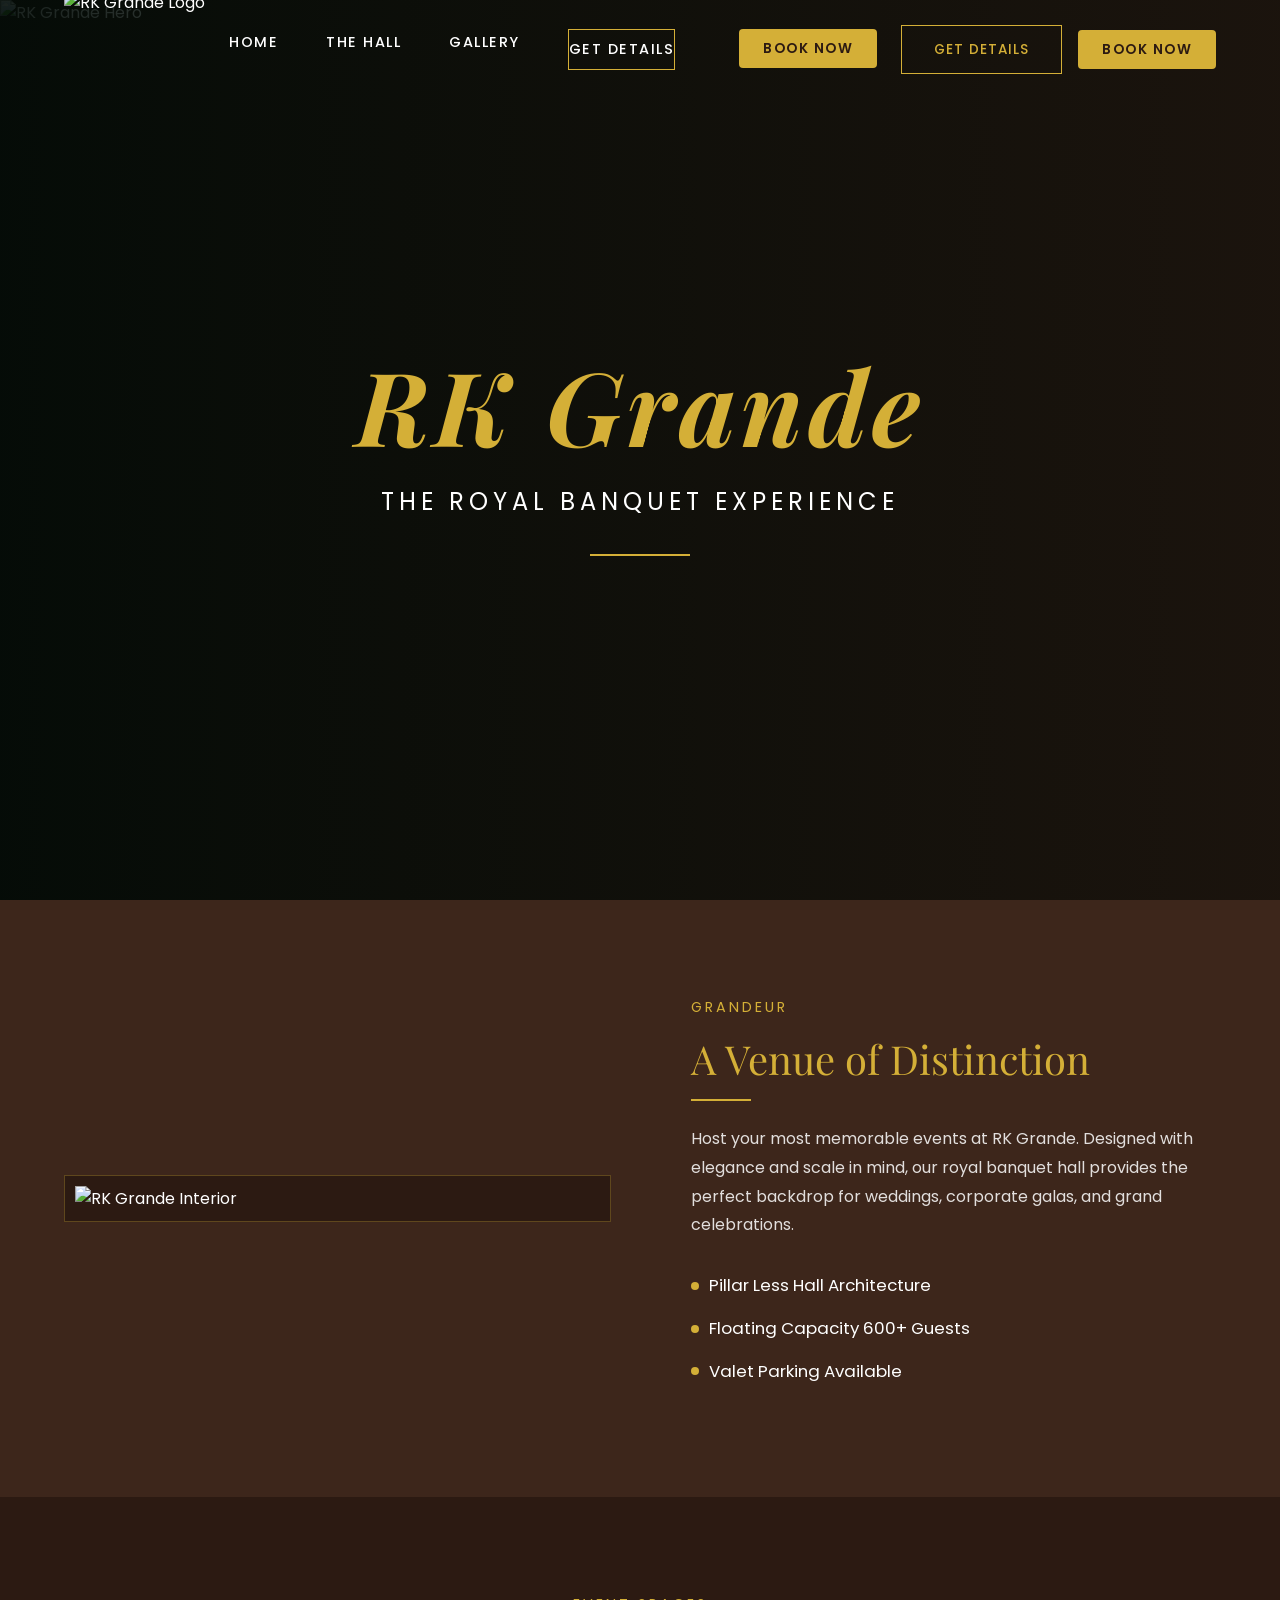
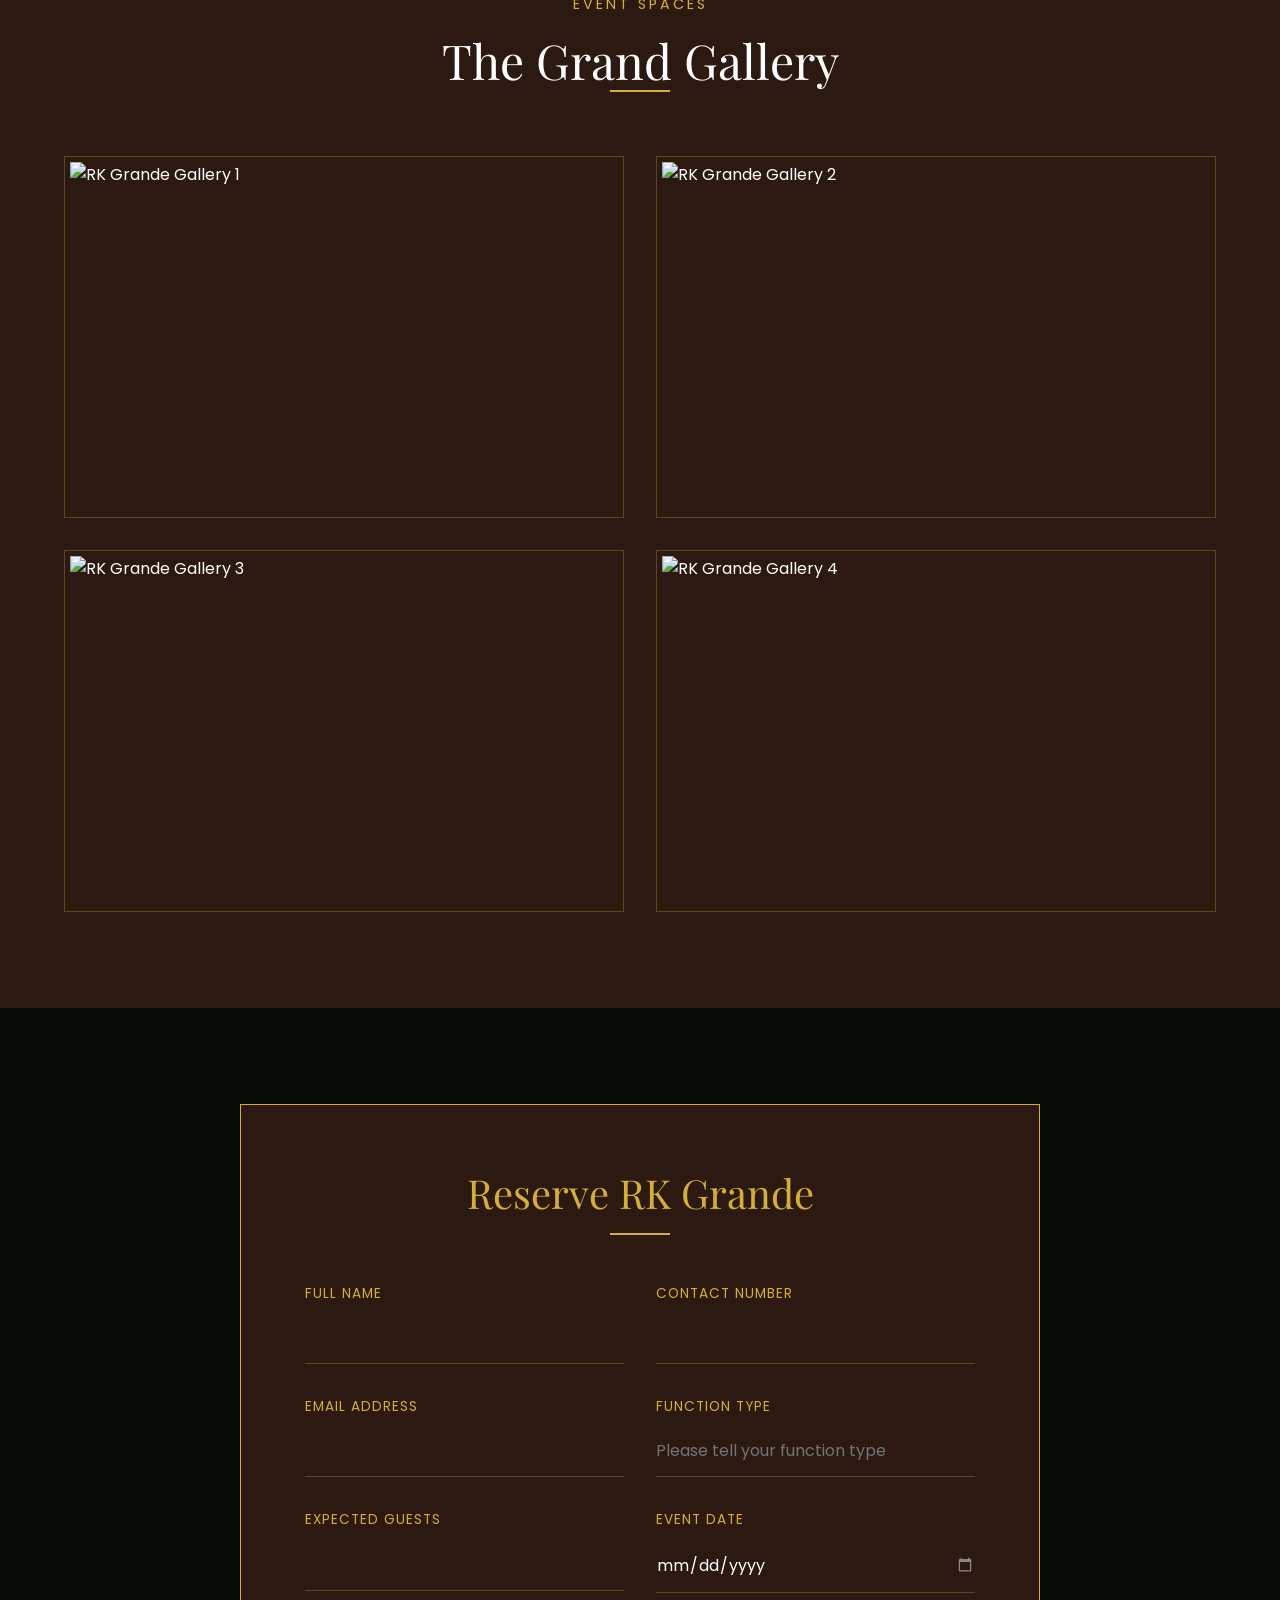
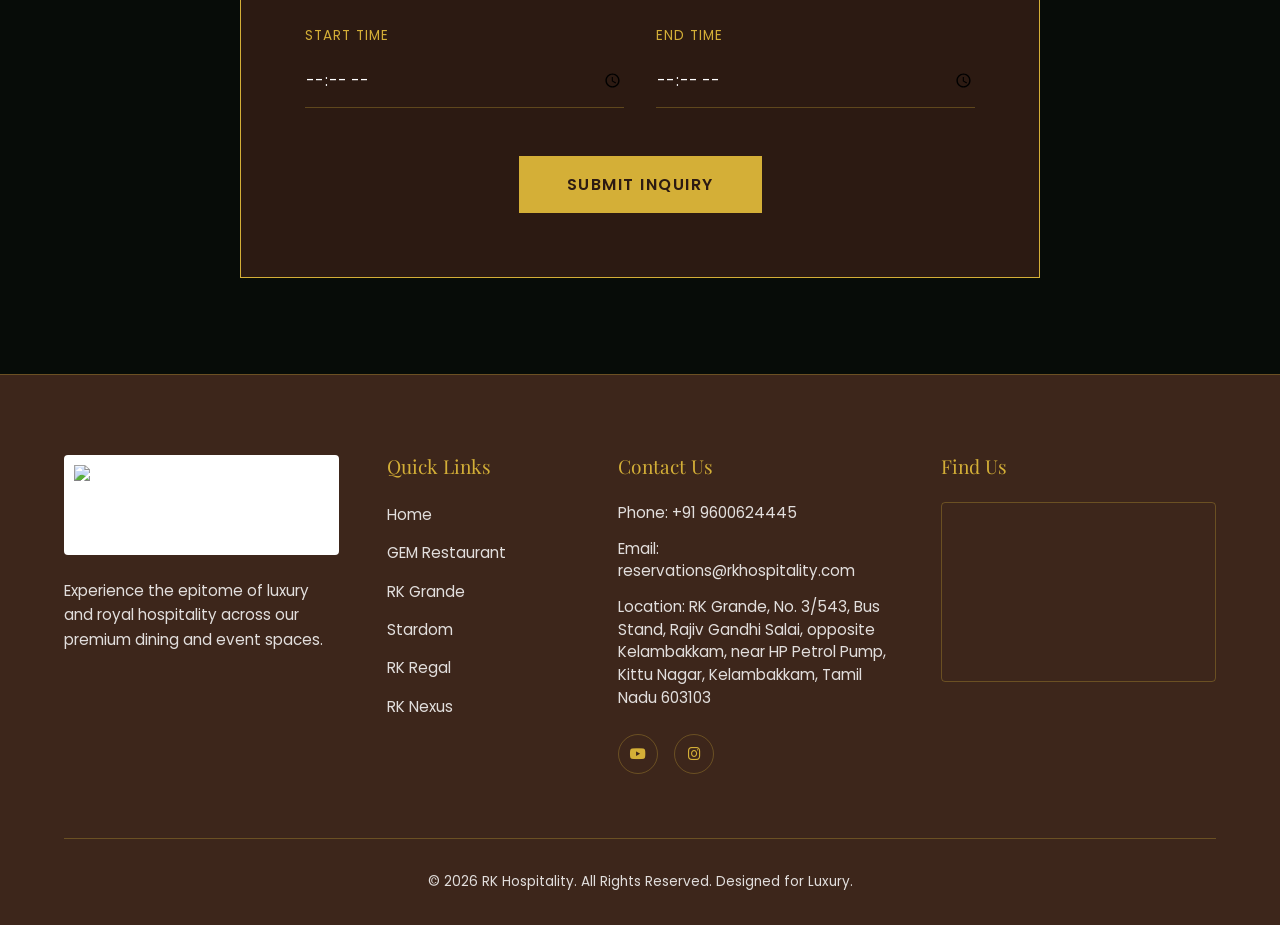
==== banquet.html @ c416d5b7 "first commit" ====
<!DOCTYPE html>
<html lang="en">
<head>
  <meta charset="UTF-8">
  <meta name="viewport" content="width=device-width, initial-scale=1.0">
  <title>RK Grande | Luxury Banquet Hall</title>
  
  <link href="https://unpkg.com/aos@2.3.1/dist/aos.css" rel="stylesheet">
  <link rel="stylesheet" href="css/global.css">
  <link rel="stylesheet" href="css/banquet.css">
</head>
<body data-page="banquet">

  <!-- Welcome Splash Animation -->
  <div class="welcome-splash">
    <div class="splash-curtain"></div>
    <h2 class="splash-text">Welcome to <span class="splash-dynamic-text">RK Grande</span></h2>
  </div>


  <!-- Premium Sticky Header -->
  <header class="global-header">
    <div class="header-logo">
      <a href="index.html">
        <img src="https://supremehospitals.in/wp-content/uploads/2026/05/rk-grande-banquet-hall-logo-.jpeg" alt="RK Grande Logo">
      </a>
    </div>
    <ul class="nav-links">
      <li><a href="index.html">Home</a></li>
      <li><a href="#about">The Hall</a></li>
      <li><a href="#gallery">Gallery</a></li>
    </ul>
    <a href="tel:+919600624445" class="header-cta">Get Details</a>
    <button class="header-cta btn-book-now" style="margin-left: 1rem; background: var(--gold-primary); color: var(--bg-dark); border: none; cursor: pointer; padding: 0.6rem 1.5rem; font-family: var(--font-body); font-weight: 600; text-transform: uppercase; letter-spacing: 1.5px; border-radius: 4px; transition: background 0.3s ease;">Book Now</button>
  </header>

  <main>
    <!-- Elegant Hero Section -->
    <section class="hospitality-hero">
      <div class="hero-background">
        <img src="https://supremehospitals.in/wp-content/uploads/2026/05/Rk-grande-hero-section-image-scaled.jpg" alt="RK Grande Hero">
        <div class="hero-overlay"></div>
      </div>
      
      <div class="hero-content" data-aos="fade-up" data-aos-duration="1500">
        <h1 class="hero-title" style="font-family: var(--font-heading); font-size: clamp(4rem, 8vw, 8rem); font-style: italic; font-weight: 700; letter-spacing: 5px;">RK Grande</h1>
        <p class="hero-subtitle">The Royal Banquet Experience</p>
        <div class="gold-divider-line"></div>
      </div>
    </section>

    <!-- Professional About Section -->
    <section id="about" class="gem-about section-padding">
      <div class="about-container">
        <div class="about-media" data-aos="fade-right">
          <img src="https://supremehospitals.in/wp-content/uploads/2026/05/rk-grande-hall-image-.jpeg" alt="RK Grande Interior">
        </div>
        
        <div class="about-text" data-aos="fade-left">
          <span class="section-subtitle">Grandeur</span>
          <h2>A Venue of Distinction</h2>
          <div class="gold-divider-line small-divider left-align-div"></div>
          <p>Host your most memorable events at RK Grande. Designed with elegance and scale in mind, our royal banquet hall provides the perfect backdrop for weddings, corporate galas, and grand celebrations.</p>
          
          <ul class="gem-features">
            <li><span class="gold-bullet"></span> Pillar Less Hall Architecture</li>
            <li><span class="gold-bullet"></span> Floating Capacity 600+ Guests</li>
            <li><span class="gold-bullet"></span> Valet Parking Available</li>
          </ul>
        </div>
      </div>
    </section>

    <!-- Gallery Section -->
    <section id="gallery" class="banquet-gallery section-padding">
      <div class="section-title-wrapper" data-aos="fade-up">
        <span class="section-subtitle">Event Spaces</span>
        <h2 class="section-title">The Grand Gallery</h2>
        <div class="gold-divider-line small-divider"></div>
      </div>
      
      <div class="gallery-grid" data-aos="zoom-in" style="display: grid; grid-template-columns: repeat(2, 1fr); gap: 2rem; max-width: 1200px; margin: 0 auto;">
        <div class="gallery-item" style="border: 1px solid var(--border-gold); padding: 5px; background: var(--bg-dark);">
          <img src="https://supremehospitals.in/wp-content/uploads/2026/05/rk-grande-banquet-hal-ggallery-scaled.jpg" alt="RK Grande Gallery 1" style="width: 100%; height: 350px; object-fit: cover;">
        </div>
        <div class="gallery-item" style="border: 1px solid var(--border-gold); padding: 5px; background: var(--bg-dark);">
          <img src="https://supremehospitals.in/wp-content/uploads/2026/05/rk-grande-gallery-2-scaled.jpg" alt="RK Grande Gallery 2" style="width: 100%; height: 350px; object-fit: cover;">
        </div>
        <div class="gallery-item" style="border: 1px solid var(--border-gold); padding: 5px; background: var(--bg-dark);">
          <img src="https://supremehospitals.in/wp-content/uploads/2026/05/rk-grande-gallery-image-scaled.jpg" alt="RK Grande Gallery 3" style="width: 100%; height: 350px; object-fit: cover;">
        </div>
        <div class="gallery-item" style="border: 1px solid var(--border-gold); padding: 5px; background: var(--bg-dark);">
          <img src="https://supremehospitals.in/wp-content/uploads/2026/05/rkgrande-gallery-3-scaled.jpg" alt="RK Grande Gallery 4" style="width: 100%; height: 350px; object-fit: cover;">
        </div>
      </div>
    </section>

    
    
    <!-- Booking Section (Restored) -->
    <section id="booking" class="booking-section section-padding">
      <div class="booking-container premium-glass-card" data-aos="fade-up">
        <div class="booking-header">
          <h2>Reserve RK Grande</h2>
          <div class="gold-divider-line small-divider"></div>
        </div>
        
        <form class="luxury-form">
          <div class="form-grid">
            <div class="input-group">
              <label>Full Name</label>
              <input type="text" required>
            </div>
            <div class="input-group">
              <label>Contact Number</label>
              <input type="tel" required>
            </div>
            <div class="input-group">
              <label>Email Address</label>
              <input type="email" required>
            </div>
            <div class="input-group">
              <label>Function Type</label>
              <input type="text" placeholder="Please tell your function type" required>
            </div>
            <div class="input-group">
              <label>Expected Guests</label>
              <input type="number" min="50" required>
            </div>
            <div class="input-group">
              <label>Event Date</label>
              <input type="date" required>
            </div>
            <div class="input-group">
              <label>Start Time</label>
              <input type="time" required>
            </div>
            <div class="input-group">
              <label>End Time</label>
              <input type="time" required>
            </div>
          </div>
          <div class="form-actions">
            <button type="submit" class="gold-submit-btn">Submit Inquiry</button>
          </div>
        </form>
      </div>
    </section>

    <!-- Booking Modal -->
    <div id="bookingModal" class="booking-modal-overlay">
      <div class="booking-modal-content premium-glass-card">
        <span class="close-modal">&times;</span>
        
        <div class="booking-header">
          <h2>Reserve RK Grande</h2>
          <div class="gold-divider-line small-divider"></div>
        </div>
        
        <form class="luxury-form">
          <div class="form-grid">
            <div class="input-group">
              <label>Full Name</label>
              <input type="text" required>
            </div>
            <div class="input-group">
              <label>Contact Number</label>
              <input type="tel" required>
            </div>
            <div class="input-group">
              <label>Email Address</label>
              <input type="email" required>
            </div>
            <div class="input-group">
              <label>Function Type</label>
              <input type="text" placeholder="Please tell your function type" required>
            </div>
            <div class="input-group">
              <label>Expected Guests</label>
              <input type="number" min="50" required>
            </div>
            <div class="input-group">
              <label>Event Date</label>
              <input type="date" required>
            </div>
            <div class="input-group">
              <label>Start Time</label>
              <input type="time" required>
            </div>
            <div class="input-group">
              <label>End Time</label>
              <input type="time" required>
            </div>
          </div>
          <div class="form-actions">
            <button type="submit" class="gold-submit-btn">Submit Inquiry</button>
          </div>
        </form>
      
      </div>
    </div>

  </main>

    <!-- Professional Footer -->
  <footer class="global-footer">
    <div class="footer-top">
      <div class="footer-brand">
        <img src="https://supremehospitals.in/wp-content/uploads/2026/05/rk-grande-banquet-hall-logo-.jpeg" alt="RK Grande Logo" class="footer-logo">
        <p>Experience the epitome of luxury and royal hospitality across our premium dining and event spaces.</p>
      </div>
      
      <div class="footer-col">
        <h4>Quick Links</h4>
        <ul class="footer-links">
          <li><a href="index.html">Home</a></li>
          <li><a href="gem.html">GEM Restaurant</a></li>
          <li><a href="banquet.html">RK Grande</a></li>
          <li><a href="stardom.html">Stardom</a></li>
          <li><a href="regal.html">RK Regal</a></li>
          <li><a href="nexus.html">RK Nexus</a></li>
        </ul>
      </div>
      
      <div class="footer-col footer-contact">
        <h4>Contact Us</h4>
        <p>Phone: <a href="tel:+919600624445" style="color:var(--text-muted);">+91 9600624445</a></p>
        <p>Email: <a href="mailto:reservations@rkhospitality.com" style="color:var(--text-muted);">reservations@rkhospitality.com</a></p>
        <p>Location: RK Grande, No. 3/543, Bus Stand, Rajiv Gandhi Salai, opposite Kelambakkam, near HP Petrol Pump, Kittu Nagar, Kelambakkam, Tamil Nadu 603103</p>
        
        <div class="social-icons">
          <a href="#" aria-label="YouTube"><i class="fa-brands fa-youtube"></i></a>
          <a href="#" aria-label="Instagram"><i class="fa-brands fa-instagram"></i></a>
        </div>
      </div>
      
      <div class="footer-col footer-map">
        <h4>Find Us</h4>
        <div class="map-container">
          <a href="https://maps.google.com/?q=RK+Grande,+No.+3/543,+Bus+Stand,+Rajiv+Gandhi+Salai,+opposite+Kelambakkam,+near+HP+Petrol+Pump,+Kittu+Nagar,+Kelambakkam,+Tamil+Nadu+603103" target="_blank" class="map-overlay"></a>
          <iframe src="https://maps.google.com/maps?q=RK%20Grande,%20Kelambakkam,%20Tamil%20Nadu&t=&z=13&ie=UTF8&iwloc=&output=embed" width="100%" height="100%" style="border:0;" allowfullscreen="" loading="lazy"></iframe>
        </div>
      </div>
    </div>
    
    <div class="footer-bottom">
      <p>&copy; 2026 RK Hospitality. All Rights Reserved. Designed for Luxury.</p>
    </div>
  </footer>

  <script src="https://unpkg.com/aos@2.3.1/dist/aos.js"></script>
  <script src="js/global.js"></script>
</body>
</html>
---- css/global.css ----
@import url('https://fonts.googleapis.com/css2?family=Playfair+Display:ital,wght@0,400;0,600;0,700;1,400;1,700&family=Poppins:wght@300;400;500;600&display=swap');
@import url('https://cdnjs.cloudflare.com/ajax/libs/font-awesome/6.4.0/css/all.min.css');

:root {
  /* Brownish and Golden Palette */
  --bg-dark: #2c1a12;
  --bg-dark-secondary: #3d261b;
  --gold-primary: #D4AF37;
  --gold-hover: #FFF8E7;
  --text-light: #ffffff;
  --text-muted: rgba(255, 255, 255, 0.85);
  --border-gold: rgba(212, 175, 55, 0.3);
  
  --font-heading: 'Playfair Display', serif;
  --font-body: 'Poppins', sans-serif;
  
  --transition-standard: all 0.3s ease;
  --header-height: 100px;
}

* {
  margin: 0;
  padding: 0;
  box-sizing: border-box;
}

body {
  font-family: var(--font-body);
  background-color: var(--bg-dark);
  color: var(--text-light);
  line-height: 1.6;
  overflow-x: hidden;
  -webkit-font-smoothing: antialiased;
}

h1, h2, h3, h4, h5, h6 {
  font-family: var(--font-heading);
  font-weight: 400;
  line-height: 1.2;
}

a {
  text-decoration: none;
  color: inherit;
  transition: var(--transition-standard);
}

img, video {
  max-width: 100%;
  display: block;
}

/* =========================================
   LUXURY HEADER
   ========================================= */
.global-header {
  position: fixed;
  top: 0;
  left: 0;
  width: 100%;
  height: var(--header-height);
  display: flex;
  align-items: center;
  justify-content: space-between;
  padding: 0 5%;
  z-index: 1000;
  background: transparent;
  border-bottom: 1px solid transparent;
  transition: background 0.4s ease, border-color 0.4s ease, height 0.4s ease;
}

.global-header.scrolled {
  background: rgba(1, 10, 6, 0.9);
  backdrop-filter: blur(10px);
  -webkit-backdrop-filter: blur(10px);
  border-bottom: 1px solid var(--border-gold);
  height: 85px;
}

.header-logo img {
  height: 120px;
  width: auto;
  transition: var(--transition-standard);
}

.global-header.scrolled .header-logo img {
  height: 60px; /* Increased from 40px */
}

.nav-links {
  display: flex;
  list-style: none;
  gap: 3rem;
  margin: 0 auto;
}

.nav-links li a {
  font-family: var(--font-body);
  font-size: 0.9rem;
  font-weight: 500;
  text-transform: uppercase;
  letter-spacing: 1.5px;
  color: var(--text-light);
  position: relative;
  padding: 0.5rem 0;
}

.nav-links li a::after {
  content: '';
  position: absolute;
  bottom: 0;
  left: 0;
  width: 0;
  height: 2px;
  background-color: var(--gold-primary);
  transition: width 0.3s ease;
}

.nav-links li a:hover, .nav-links li a.active {
  color: var(--gold-primary);
}

.nav-links li a:hover::after, .nav-links li a.active::after {
  width: 100%;
}

.header-cta {
  display: inline-block;
  background: transparent;
  border: 1px solid var(--gold-primary);
  color: var(--gold-primary);
  padding: 0.8rem 2rem;
  font-family: var(--font-body);
  font-size: 0.85rem;
  font-weight: 500;
  text-transform: uppercase;
  letter-spacing: 1px;
  cursor: pointer;
  transition: var(--transition-standard);
}

.header-cta:hover {
  background: var(--gold-primary);
  color: var(--bg-dark);
}

/* =========================================
   HOSPITALITY HERO
   ========================================= */
.hospitality-hero {
  position: relative;
  height: 100vh;
  display: flex;
  align-items: center;
  justify-content: center;
}

.hero-background {
  position: absolute;
  top: 0;
  left: 0;
  width: 100%;
  height: 100%;
  z-index: 1;
}

.hero-background img {
  width: 100%;
  height: 100%;
  object-fit: cover;
}

.hero-overlay {
  position: absolute;
  inset: 0;
  background: linear-gradient(to right, rgba(1, 10, 6, 0.9) 0%, rgba(1, 10, 6, 0.4) 100%);
}

.hero-content {
  position: relative;
  z-index: 2;
  text-align: center;
  max-width: 800px;
  padding: 0 5%;
}

.hero-title {
  font-size: clamp(3rem, 6vw, 6rem);
  color: var(--gold-primary);
  margin-bottom: 1rem;
}

.hero-subtitle {
  font-family: var(--font-body);
  font-size: clamp(1rem, 2vw, 1.5rem);
  color: var(--text-light);
  letter-spacing: 5px;
  text-transform: uppercase;
  margin-bottom: 2rem;
}

.gold-divider-line {
  width: 100px;
  height: 2px;
  background-color: var(--gold-primary);
  margin: 0 auto;
}

.small-divider {
  width: 60px;
}

.left-align-div {
  margin: 0 0 1.5rem 0;
}

/* =========================================
   COMMON SECTION STYLES
   ========================================= */
.section-padding {
  padding: 6rem 5%;
}

.section-title-wrapper {
  text-align: center;
  margin-bottom: 4rem;
}

.section-subtitle {
  font-family: var(--font-body);
  font-size: 0.9rem;
  text-transform: uppercase;
  letter-spacing: 3px;
  color: var(--gold-primary);
  margin-bottom: 1rem;
  display: block;
}

.section-title {
  font-size: 3rem;
  color: var(--text-light);
}

/* =========================================
   PROFESSIONAL FOOTER
   ========================================= */
.global-footer {
  background-color: var(--bg-dark-secondary);
  padding: 5rem 5% 2rem;
  border-top: 1px solid var(--border-gold);
}

.footer-top {
  display: grid;
  grid-template-columns: 1.5fr 1fr 1.5fr 1.5fr;
  gap: 3rem;
  margin-bottom: 4rem;
}

.footer-brand .footer-logo {
  height: 100px; /* Increased from 60px */
  margin-bottom: 1.5rem;
  background: #fff; /* to make jpeg logo look clean */
  padding: 10px;
  border-radius: 4px;
}

.footer-brand p {
  color: var(--text-muted);
  max-width: 400px;
  font-size: 0.95rem;
}

.footer-col h4 {
  font-size: 1.2rem;
  color: var(--gold-primary);
  margin-bottom: 1.5rem;
  font-family: var(--font-heading);
}

.footer-links {
  list-style: none;
}

.footer-links li {
  margin-bottom: 0.8rem;
}

.footer-links a {
  color: var(--text-muted);
  font-size: 0.95rem;
  transition: var(--transition-standard);
}

.footer-links a:hover {
  color: var(--gold-primary);
  padding-left: 5px;
}

.footer-contact p {
  color: var(--text-muted);
  margin-bottom: 0.8rem;
  font-size: 0.95rem;
  line-height: 1.5;
}

.social-icons {
  display: flex;
  gap: 1rem;
  margin-top: 1.5rem;
}

.social-icons a {
  display: flex;
  align-items: center;
  justify-content: center;
  width: 40px;
  height: 40px;
  border: 1px solid var(--border-gold);
  border-radius: 50%;
  font-size: 0.9rem;
  color: var(--gold-primary);
}

.social-icons a:hover {
  background-color: var(--gold-primary);
  color: var(--bg-dark);
}

.hero-background img, .hero-background video {
  width: 100%;
  height: 100%;
  object-fit: cover;
}

.map-container {
  position: relative;
  width: 100%;
  height: 180px;
  border: 1px solid var(--border-gold);
  border-radius: 4px;
  overflow: hidden;
}

.map-overlay {
  position: absolute;
  inset: 0;
  z-index: 10;
}

.footer-bottom {
  text-align: center;
  padding-top: 2rem;
  border-top: 1px solid var(--border-gold);
  color: var(--text-muted);
  font-size: 0.85rem;
}

/* Responsive */
@media (max-width: 992px) {
  .nav-links, .header-cta { display: none; }
  .footer-top { grid-template-columns: 1fr; gap: 2.5rem; text-align: center; }
  .footer-brand p { margin: 0 auto; }
  .social-icons { justify-content: center; }
}

/* =========================================
   POPUP MODAL STYLES
   ========================================= */
.booking-modal-overlay {
  display: none;
  position: fixed;
  z-index: 9999;
  left: 0;
  top: 0;
  width: 100%;
  height: 100%;
  background-color: rgba(1, 10, 6, 0.85);
  backdrop-filter: blur(8px);
  overflow-y: auto;
  align-items: center;
  justify-content: center;
  padding: 2rem;
  opacity: 0;
  transition: opacity 0.4s ease;
}

.booking-modal-overlay.show {
  display: flex;
  opacity: 1;
}

.booking-modal-content {
  position: relative;
  background: var(--bg-dark);
  border: 1px solid var(--gold-primary);
  padding: 4rem;
  width: 100%;
  max-width: 800px;
  transform: translateY(-50px);
  transition: transform 0.4s ease;
  box-shadow: 0 25px 50px rgba(0,0,0,0.8);
}

.booking-modal-overlay.show .booking-modal-content {
  transform: translateY(0);
}

.close-modal {
  position: absolute;
  top: 20px;
  right: 30px;
  color: var(--text-muted);
  font-size: 2.5rem;
  font-weight: bold;
  cursor: pointer;
  transition: color 0.3s ease;
}

.close-modal:hover {
  color: var(--gold-primary);
}

.btn-book-now:hover {
  background: var(--gold-hover) !important;
  transform: translateY(-2px);
  box-shadow: 0 4px 15px rgba(212, 175, 55, 0.3);
}

@media (max-width: 768px) {
  .booking-modal-content {
    padding: 2.5rem 1.5rem;
  }
}

/* =========================================
   WELCOME SPLASH ANIMATION
   ========================================= */
.welcome-splash {
  position: fixed;
  top: 0; left: 0; width: 100vw; height: 100vh;
  z-index: 999999;
  pointer-events: none;
  display: flex;
  align-items: center;
  justify-content: center;
  overflow: hidden;
}

.splash-curtain {
  position: absolute;
  top: 0; left: 0; width: 100%; height: 100%;
  background: var(--bg-dark); /* Deep brown/black */
  clip-path: ellipse(0% 0% at 0% 0%);
  animation: splashSweep 3.5s cubic-bezier(0.77, 0, 0.175, 1) forwards;
}

.splash-text {
  position: relative;
  color: var(--text-light);
  font-family: var(--font-heading);
  font-size: clamp(2rem, 5vw, 4rem);
  letter-spacing: 2px;
  text-align: center;
  opacity: 0;
  transform: translateY(20px);
  animation: splashTextAppear 3.5s ease-in-out forwards;
}

.splash-dynamic-text {
  color: var(--gold-primary);
  font-style: italic;
  display: block;
  margin-top: 0.5rem;
  font-size: clamp(2.5rem, 6vw, 5rem);
}

@keyframes splashSweep {
  0% { clip-path: ellipse(0% 0% at 0% 0%); }
  25% { clip-path: ellipse(80% 120% at 0% 50%); } 
  75% { clip-path: ellipse(80% 120% at 0% 50%); } 
  100% { clip-path: ellipse(0% 0% at 0% 0%); }
}

@keyframes splashTextAppear {
  0%, 20% { opacity: 0; transform: translateY(20px); }
  35%, 65% { opacity: 1; transform: translateY(0); }
  80%, 100% { opacity: 0; transform: translateY(-20px); }
}

/* Base mobile responsive tweaks */
@media (max-width: 768px) {
  .about-container, .hero-content, .booking-container {
    padding: 1rem;
  }
  .global-header {
    padding: 1rem;
    flex-wrap: wrap;
  }
  .nav-links {
    display: none; /* Hide or make hamburger on real mobile */
  }
  h1.hero-title {
    font-size: 3rem !important;
  }
}

/* =========================================
   MOBILE FIXES (Hamburger & Footer)
   ========================================= */

.hamburger {
  display: none;
  flex-direction: column;
  gap: 6px;
  cursor: pointer;
  z-index: 1000;
  margin-right: auto;
  margin-left: 1rem;
}
.hamburger span {
  width: 28px;
  height: 3px;
  background-color: var(--gold-primary);
  transition: transform 0.3s ease, opacity 0.3s ease;
  border-radius: 2px;
}

@media (max-width: 768px) {
  /* Fix footer logo centering */
  .footer-brand {
    text-align: center;
    width: 100%;
    display: flex;
    flex-direction: column;
    align-items: center;
  }
  .footer-logo {
    margin: 0 auto 1.5rem auto !important;
    display: block;
  }

  /* Hamburger & Mobile Nav */
  .global-header {
    position: relative;
    justify-content: flex-end;
  }
  .header-logo {
    margin-right: auto;
  }
  .hamburger {
    display: flex;
    order: 3;
    margin-left: 1rem;
    margin-right: 0;
  }
  .nav-links {
    display: flex !important; /* Override previous display: none */
    flex-direction: column;
    position: absolute;
    top: 100%;
    left: 0;
    width: 100%;
    background: rgba(10, 10, 10, 0.95);
    backdrop-filter: blur(10px);
    padding: 0;
    max-height: 0;
    overflow: hidden;
    transition: max-height 0.4s ease, padding 0.4s ease;
    border-bottom: 1px solid transparent;
  }
  .nav-links.active {
    max-height: 500px;
    padding: 1.5rem 0;
    border-bottom: 1px solid var(--border-gold);
  }
  .nav-links li {
    width: 100%;
    text-align: center;
    padding: 0.8rem 0;
    margin: 0;
  }
  
  /* Hamburger Animation */
  .hamburger.active span:nth-child(1) {
    transform: translateY(9px) rotate(45deg);
  }
  .hamburger.active span:nth-child(2) {
    opacity: 0;
  }
  .hamburger.active span:nth-child(3) {
    transform: translateY(-9px) rotate(-45deg);
  }
  
  /* Header Buttons order */
  .header-cta {
    order: 2;
    padding: 0.5rem 1rem !important;
    font-size: 0.8rem !important;
  }
}

/* =========================================
   FURTHER MOBILE OPTIMIZATIONS
   ========================================= */
@media (max-width: 768px) {
  /* Fix logo line interruption by constraining height so it doesn't overflow header */
  .header-logo img {
    height: 55px !important;
    background: transparent !important;
  }
  
  /* Optimize Popup Modal for Mobile */
  .booking-modal-content {
    padding: 2rem 1.5rem !important;
    width: 95% !important;
    max-height: 85vh !important;
    overflow-y: auto !important;
    border-radius: 8px;
  }
  
  /* Force all form grids to 1 column on mobile */
  .form-grid {
    grid-template-columns: 1fr !important;
    gap: 1.5rem !important;
  }
  
  /* Ensure CTAs look great inside the mobile menu */
  .nav-links .header-cta {
    display: inline-block !important;
    width: 80%;
    margin: 0.5rem auto !important;
    text-align: center;
  }
}
---- css/banquet.css ----
/* =========================================
   BANQUET SPECIFICS
   Inherits heavily from global.css and gem.css structure
   ========================================= */

.hero-brand-logo {
  height: 120px;
  width: auto;
  margin: 0 auto 2rem auto;
  display: block;
}

.banquet-gallery {
  background-color: var(--bg-dark);
}

.gallery-container {
  position: relative;
  max-width: 1200px;
  margin: 0 auto;
}

.gallery-container img {
  width: 100%;
  height: auto;
  display: block;
  border-radius: 2px;
}

.gallery-gold-border {
  position: absolute;
  top: 15px;
  left: -15px;
  width: 100%;
  height: 100%;
  border: 2px solid var(--gold-primary);
  z-index: -1;
  border-radius: 2px;
}

/* Share about styles from GEM */
.gem-about {
  background-color: var(--bg-dark-secondary);
}
.about-container {
  display: flex;
  align-items: center;
  gap: 5rem;
  max-width: 1200px;
  margin: 0 auto;
}
.about-text { flex: 1; }
.about-text h2 { font-size: 2.5rem; color: var(--gold-primary); margin-bottom: 1rem; }
.about-text p { color: var(--text-muted); font-size: 1rem; line-height: 1.8; margin-bottom: 2rem; }
.gem-features { list-style: none; }
.gem-features li { display: flex; align-items: center; gap: 10px; font-family: var(--font-body); color: var(--text-light); margin-bottom: 1rem; font-size: 1.05rem; }
.gold-bullet { width: 8px; height: 8px; background-color: var(--gold-primary); border-radius: 50%; display: inline-block; }
.about-media { flex: 1; border: 1px solid var(--border-gold); padding: 10px; background-color: var(--bg-dark); }
.about-media img { width: 100%; display: block; }

/* Share booking form styles from GEM */
.booking-section {
  background-position: center;
  background-size: cover;
  background-attachment: fixed;
  position: relative;
}
.booking-section::before {
  content: '';
  position: absolute;
  inset: 0;
  background: rgba(1, 10, 6, 0.85);
}
.booking-container {
  position: relative;
  z-index: 2;
  max-width: 800px;
  margin: 0 auto;
  background: var(--bg-dark);
  border: 1px solid var(--gold-primary);
  padding: 4rem;
}
.booking-header { text-align: center; margin-bottom: 3rem; }
.booking-header h2 { font-size: 2.5rem; color: var(--gold-primary); margin-bottom: 1rem; }
.luxury-form { width: 100%; }
.form-grid { display: grid; grid-template-columns: 1fr 1fr; gap: 2rem; }
.input-group { display: flex; flex-direction: column; gap: 0.5rem; }
.input-group label { font-family: var(--font-body); font-size: 0.85rem; color: var(--gold-primary); text-transform: uppercase; letter-spacing: 1px; }
.input-group input, .input-group select { background: transparent; border: none; border-bottom: 1px solid var(--border-gold); padding: 0.8rem 0; color: var(--text-light); font-family: var(--font-body); font-size: 1rem; outline: none; transition: border-color 0.3s ease; }
.input-group input:focus, .input-group select:focus { border-bottom-color: var(--gold-primary); }
input[type="date"]::-webkit-calendar-picker-indicator { filter: invert(1) sepia(1) saturate(5) hue-rotate(175deg); opacity: 0.5; }
.form-actions { margin-top: 3rem; text-align: center; }
.gold-submit-btn { background: var(--gold-primary); color: var(--bg-dark); border: none; padding: 1rem 3rem; font-family: var(--font-body); font-size: 1rem; font-weight: 600; text-transform: uppercase; letter-spacing: 1.5px; cursor: pointer; transition: background 0.3s ease; }
.gold-submit-btn:hover { background: var(--gold-hover); }

@media (max-width: 768px) {
  .about-container { flex-direction: column-reverse; }
  .form-grid { grid-template-columns: 1fr; }
  .booking-container { padding: 2rem; }
  .gallery-gold-border { top: 10px; left: -10px; }
}
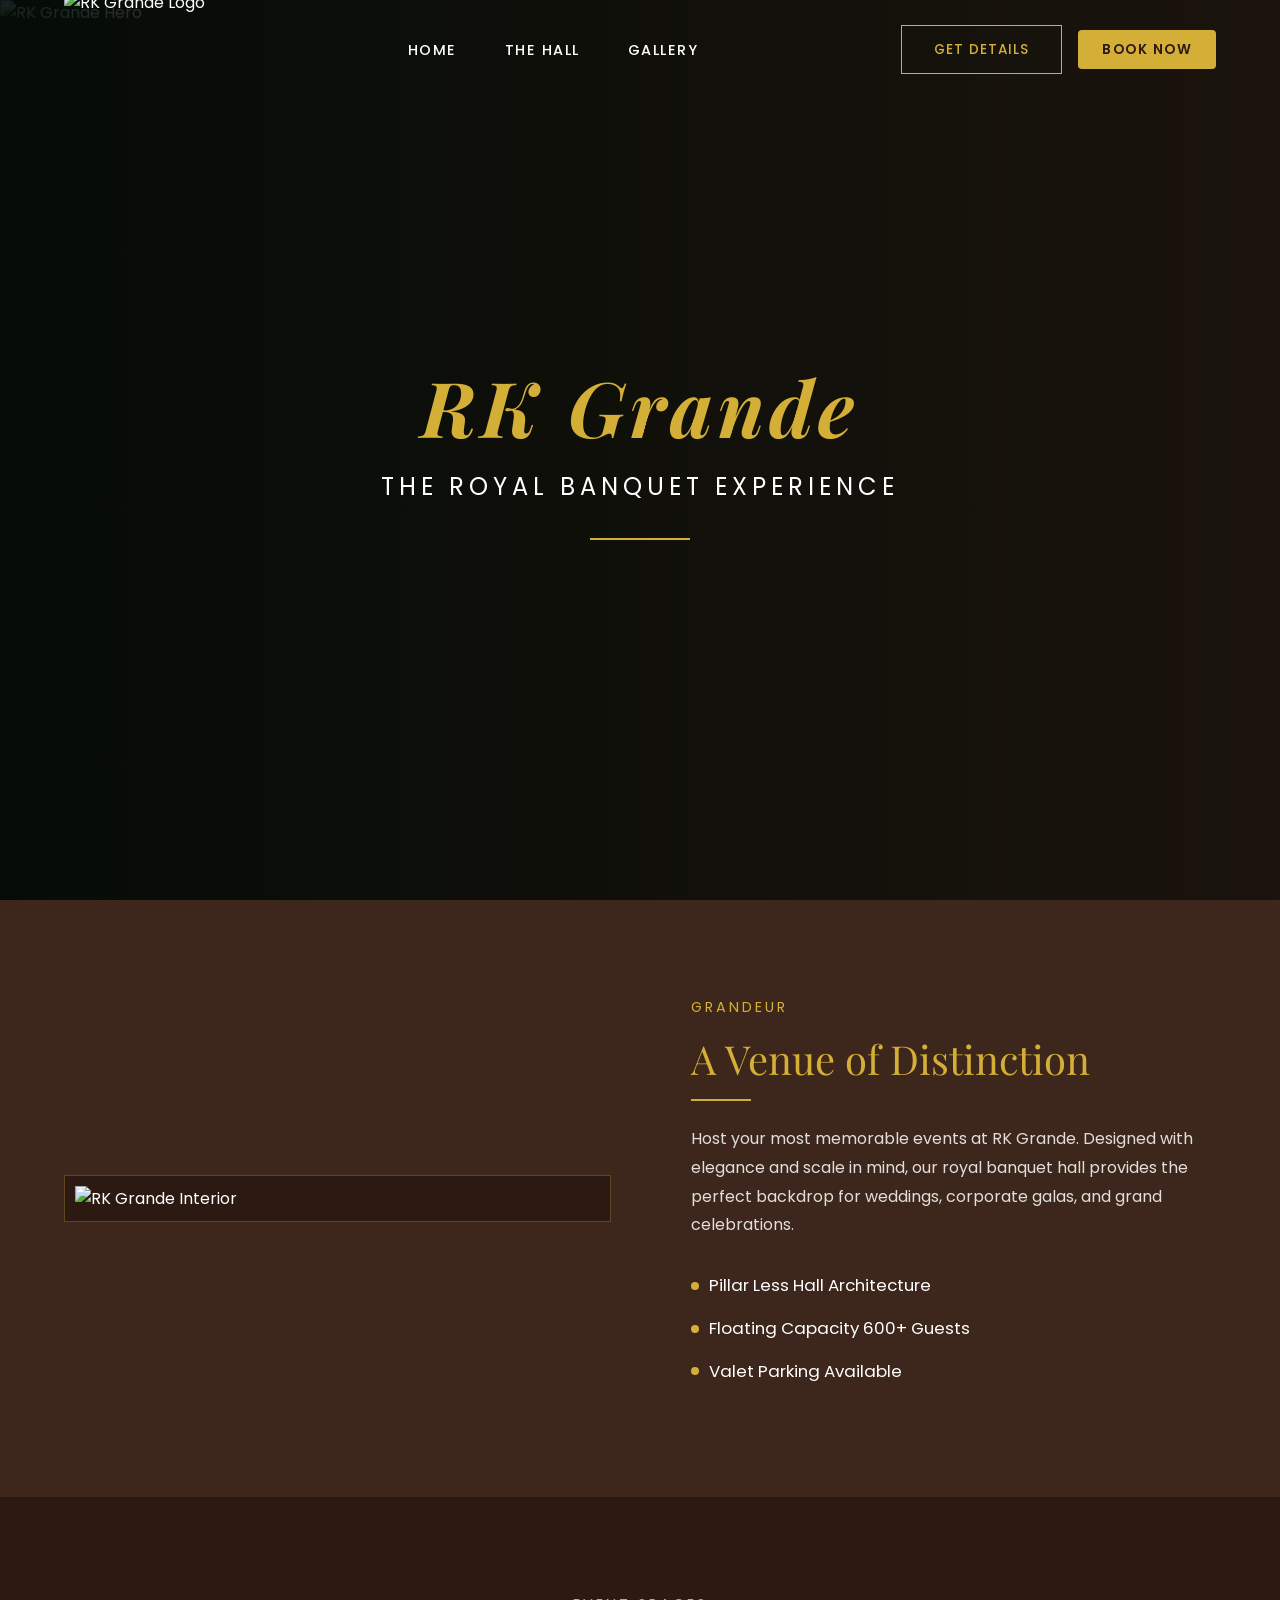
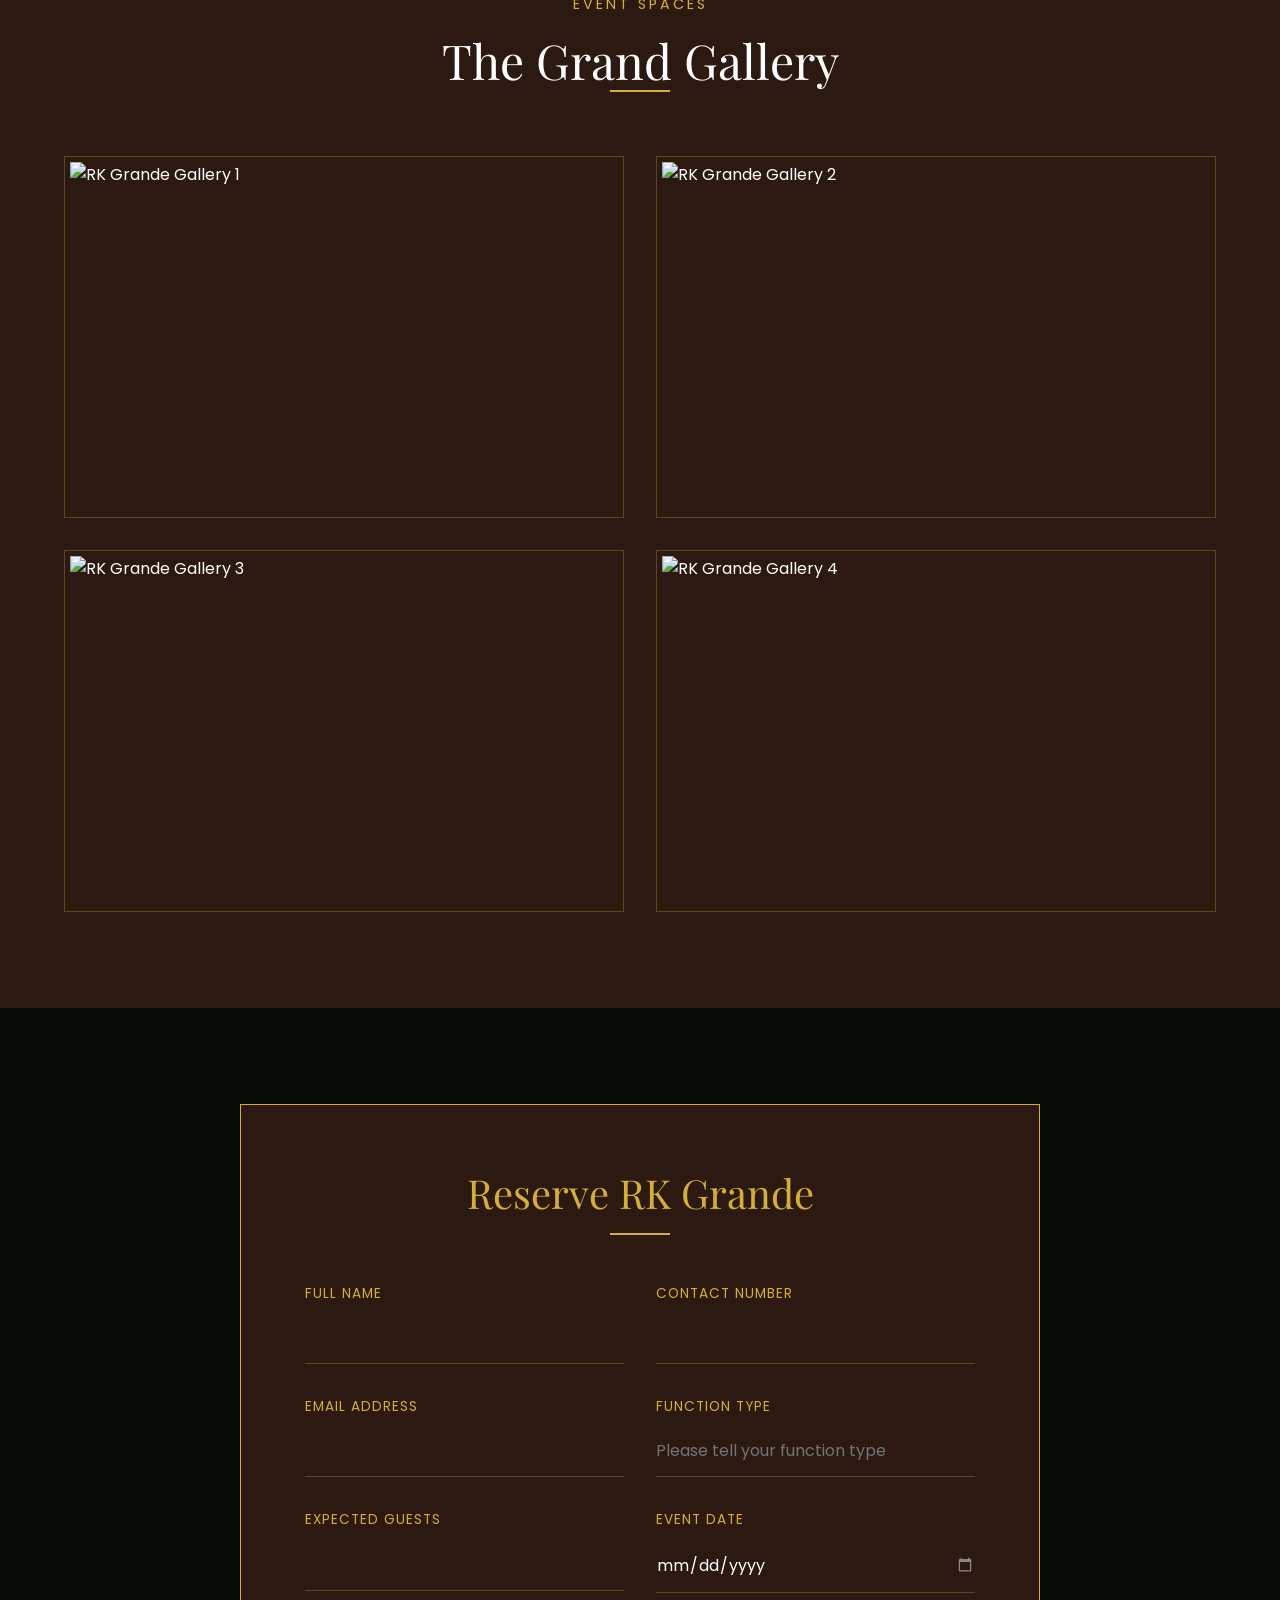
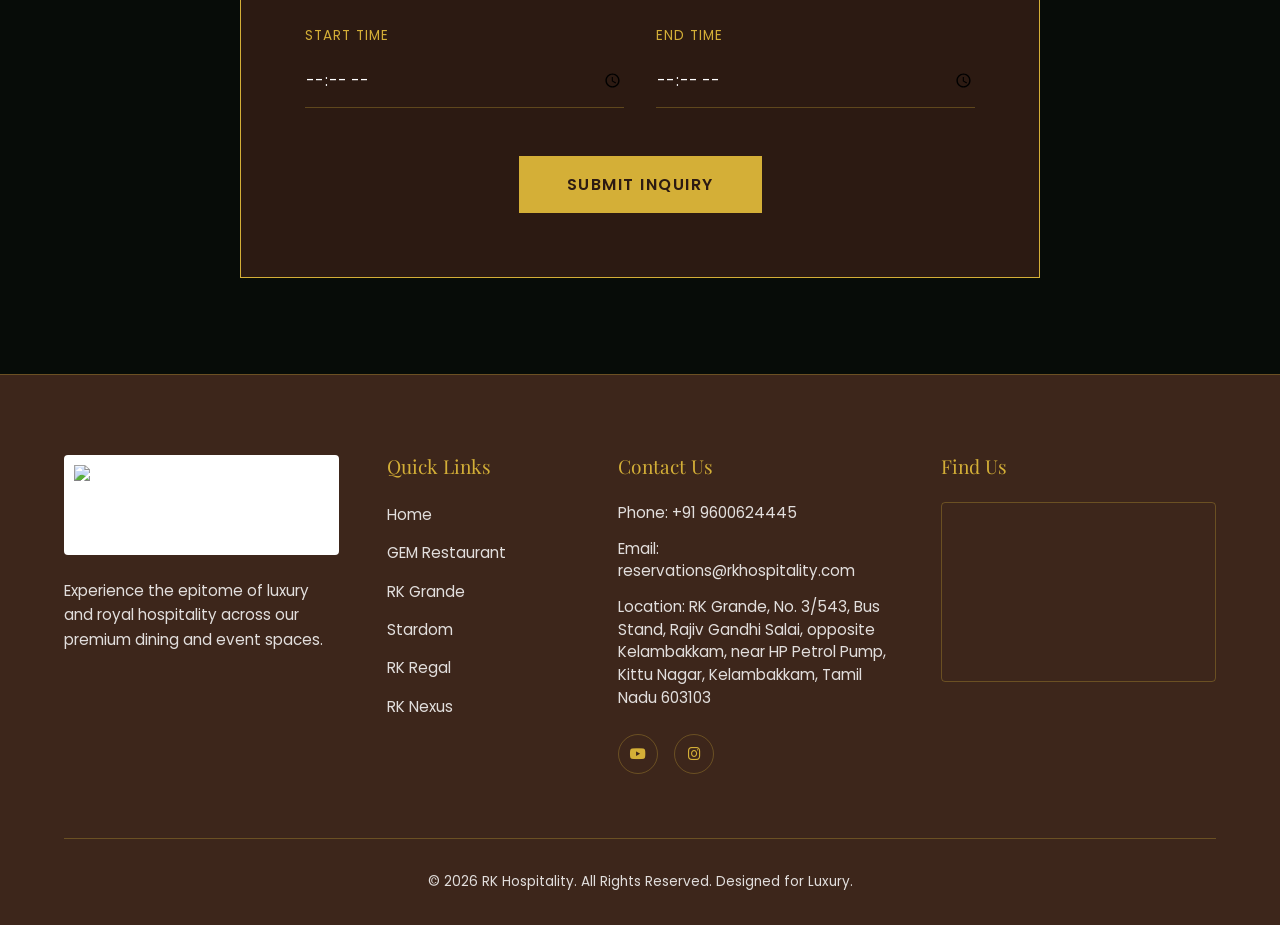
==== commit 39902ec4: "update" ====
--- a/banquet.html
+++ b/banquet.html
@@ -43,7 +43,7 @@
       </div>
       
       <div class="hero-content" data-aos="fade-up" data-aos-duration="1500">
-        <h1 class="hero-title" style="font-family: var(--font-heading); font-size: clamp(4rem, 8vw, 8rem); font-style: italic; font-weight: 700; letter-spacing: 5px;">RK Grande</h1>
+        <h1 class="hero-title" style="font-family: var(--font-heading); font-size: clamp(2.5rem, 6vw, 6rem); font-style: italic; font-weight: 700; letter-spacing: 5px;">RK Grande</h1>
         <p class="hero-subtitle">The Royal Banquet Experience</p>
         <div class="gold-divider-line"></div>
       </div>
--- a/css/global.css
+++ b/css/global.css
@@ -22,6 +22,13 @@
   margin: 0;
   padding: 0;
   box-sizing: border-box;
+}
+
+html, body {
+  overflow-x: hidden !important;
+  width: 100%;
+  max-width: 100vw;
+  position: relative;
 }
 
 body {
@@ -570,7 +577,7 @@
     border-bottom: 1px solid transparent;
   }
   .nav-links.active {
-    max-height: 500px;
+    max-height: 800px;
     padding: 1.5rem 0;
     border-bottom: 1px solid var(--border-gold);
   }
@@ -633,3 +640,138 @@
     text-align: center;
   }
 }
+
+/* Fix: Hide cloned mobile CTAs on desktop view */
+@media (min-width: 769px) {
+  .mobile-only-cta {
+    display: none !important;
+  }
+}
+
+/* =========================================
+   FINAL POLISH FOR MOBILE VIEW
+   ========================================= */
+@media (max-width: 768px) {
+  /* 1. Gallery Section - Force 1 column so images are not squashed */
+  .gallery-grid, .about-media.gallery-split {
+    grid-template-columns: 1fr !important;
+    display: grid !important;
+    gap: 2rem !important;
+  }
+  
+  /* 2. Hero Backgrounds - Use landscape aspect ratio instead of 100vh full screen */
+  .hospitality-hero {
+    height: 60vh !important; 
+    min-height: 400px !important;
+  }
+  .hero-title {
+    font-size: 2.5rem !important;
+  }
+  .hero-subtitle {
+    font-size: 0.9rem !important;
+  }
+
+  /* 3. Hamburger CTA Buttons - Make them large, bold, and padded in the menu */
+  .nav-links .header-cta {
+    display: block !important;
+    width: 85%;
+    margin: 1rem auto !important;
+    text-align: center;
+    padding: 1rem !important;
+    font-size: 1rem !important;
+    border-radius: 8px !important;
+  }
+  
+  /* 4. Welcome Splash - Full screen sweep instead of awkward left-side curve on narrow screens */
+  .splash-curtain {
+    animation: splashSweepMobile 3.5s cubic-bezier(0.77, 0, 0.175, 1) forwards !important;
+  }
+  .splash-text {
+    font-size: 1.5rem !important;
+  }
+  .splash-dynamic-text {
+    font-size: 2.2rem !important;
+  }
+}
+
+/* New Keyframe specifically for Mobile Splash Sweep (Center Expanding Circle) */
+@keyframes splashSweepMobile {
+  0% { clip-path: circle(0% at 50% 50%); }
+  25% { clip-path: circle(150% at 50% 50%); } 
+  75% { clip-path: circle(150% at 50% 50%); } 
+  100% { clip-path: circle(0% at 50% 50%); }
+}
+
+/* Fix: Explicit centering for Popup Modal on Mobile */
+@media (max-width: 768px) {
+  .booking-modal-overlay {
+    padding: 1rem !important; /* Reduce padding that might push the content */
+    align-items: center !important;
+    justify-content: center !important;
+  }
+  
+  .booking-modal-content {
+    margin: 0 auto !important; /* Fallback centering if flex fails */
+    left: 0 !important;
+    right: 0 !important;
+    width: 90% !important; /* Leave a small predictable gap */
+    max-width: 400px !important; /* Prevent it from stretching weirdly */
+    padding: 2rem 1.5rem !important;
+    transform: none !important; /* Remove translateY which can cause layout shifts on mobile */
+  }
+}
+
+/* Fix: Don't crop logos/images that have text inside them */
+.about-media img, .about-media video {
+  object-fit: contain !important;
+  background: var(--bg-dark);
+}
+
+
+/* Robust Mobile Fixes for Modal and Hero Backgrounds */
+@media (max-width: 768px) {
+  /* 1. Modal Centering: Bulletproof flex layout */
+  .booking-modal-overlay.show {
+    display: flex !important;
+    align-items: center !important;
+    justify-content: center !important;
+    padding: 0 !important; /* No padding to mess up width */
+    overflow: hidden !important; /* Prevent overlay from scrolling */
+  }
+  
+  .booking-modal-content {
+    box-sizing: border-box !important;
+    margin: 0 !important;
+    width: 90% !important;
+    max-width: 380px !important;
+    max-height: 90vh !important;
+    overflow-y: auto !important; /* Internal scrolling only */
+    transform: none !important; /* Remove any translate animations */
+    padding: 2.5rem 1.5rem !important;
+  }
+  
+  .close-modal {
+    top: 15px !important;
+    right: 20px !important;
+    z-index: 10;
+  }
+
+  /* 2. Fix Hero Backgrounds (like RK Grande Grassy Wall) being cropped */
+  .hero-background img, .hero-background video {
+    object-fit: contain !important;
+    background-color: var(--bg-dark);
+  }
+  
+  .hospitality-hero {
+    height: 56.25vw !important; /* Perfect 16:9 landscape aspect ratio */
+    min-height: 250px !important;
+    max-height: 350px !important;
+  }
+}
+
+@media (max-width: 768px) {
+  .booking-modal-content h2 {
+    font-size: 1.6rem !important;
+    padding-right: 20px; /* Space for the X button */
+  }
+}
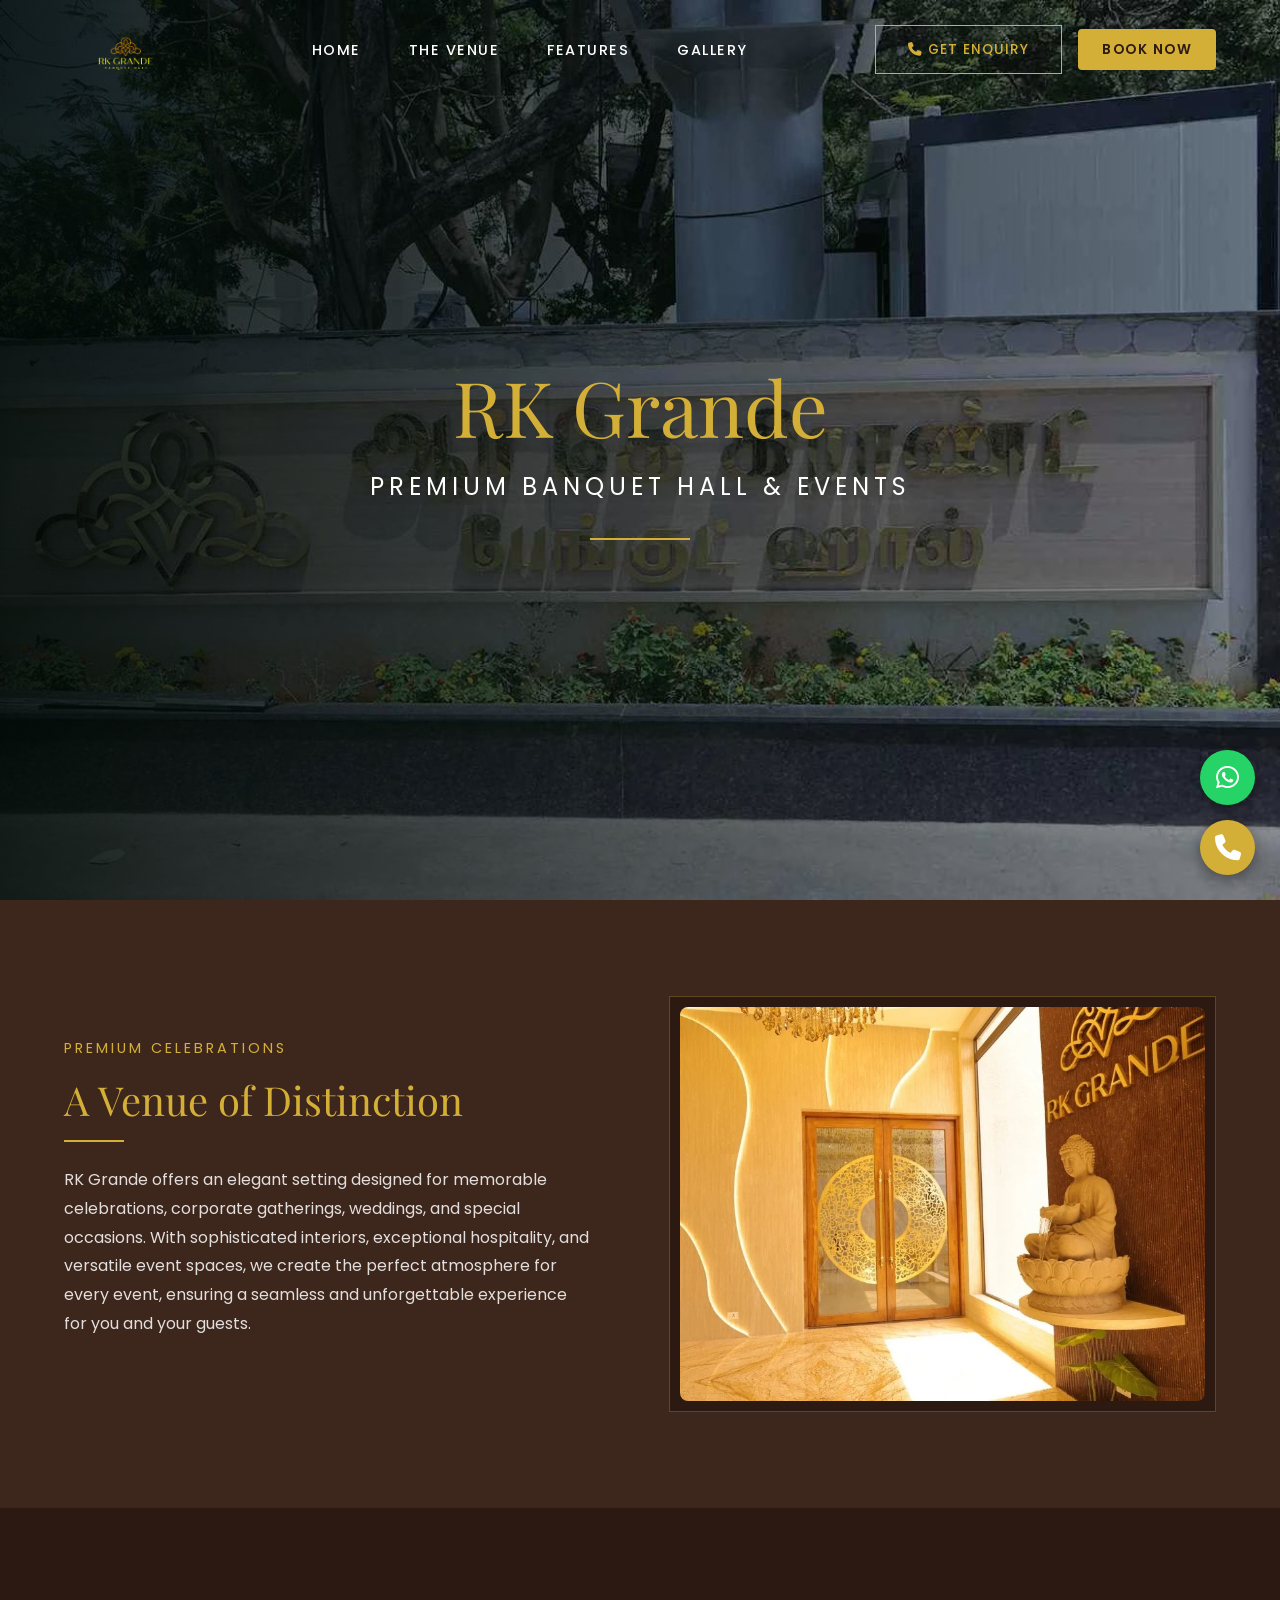
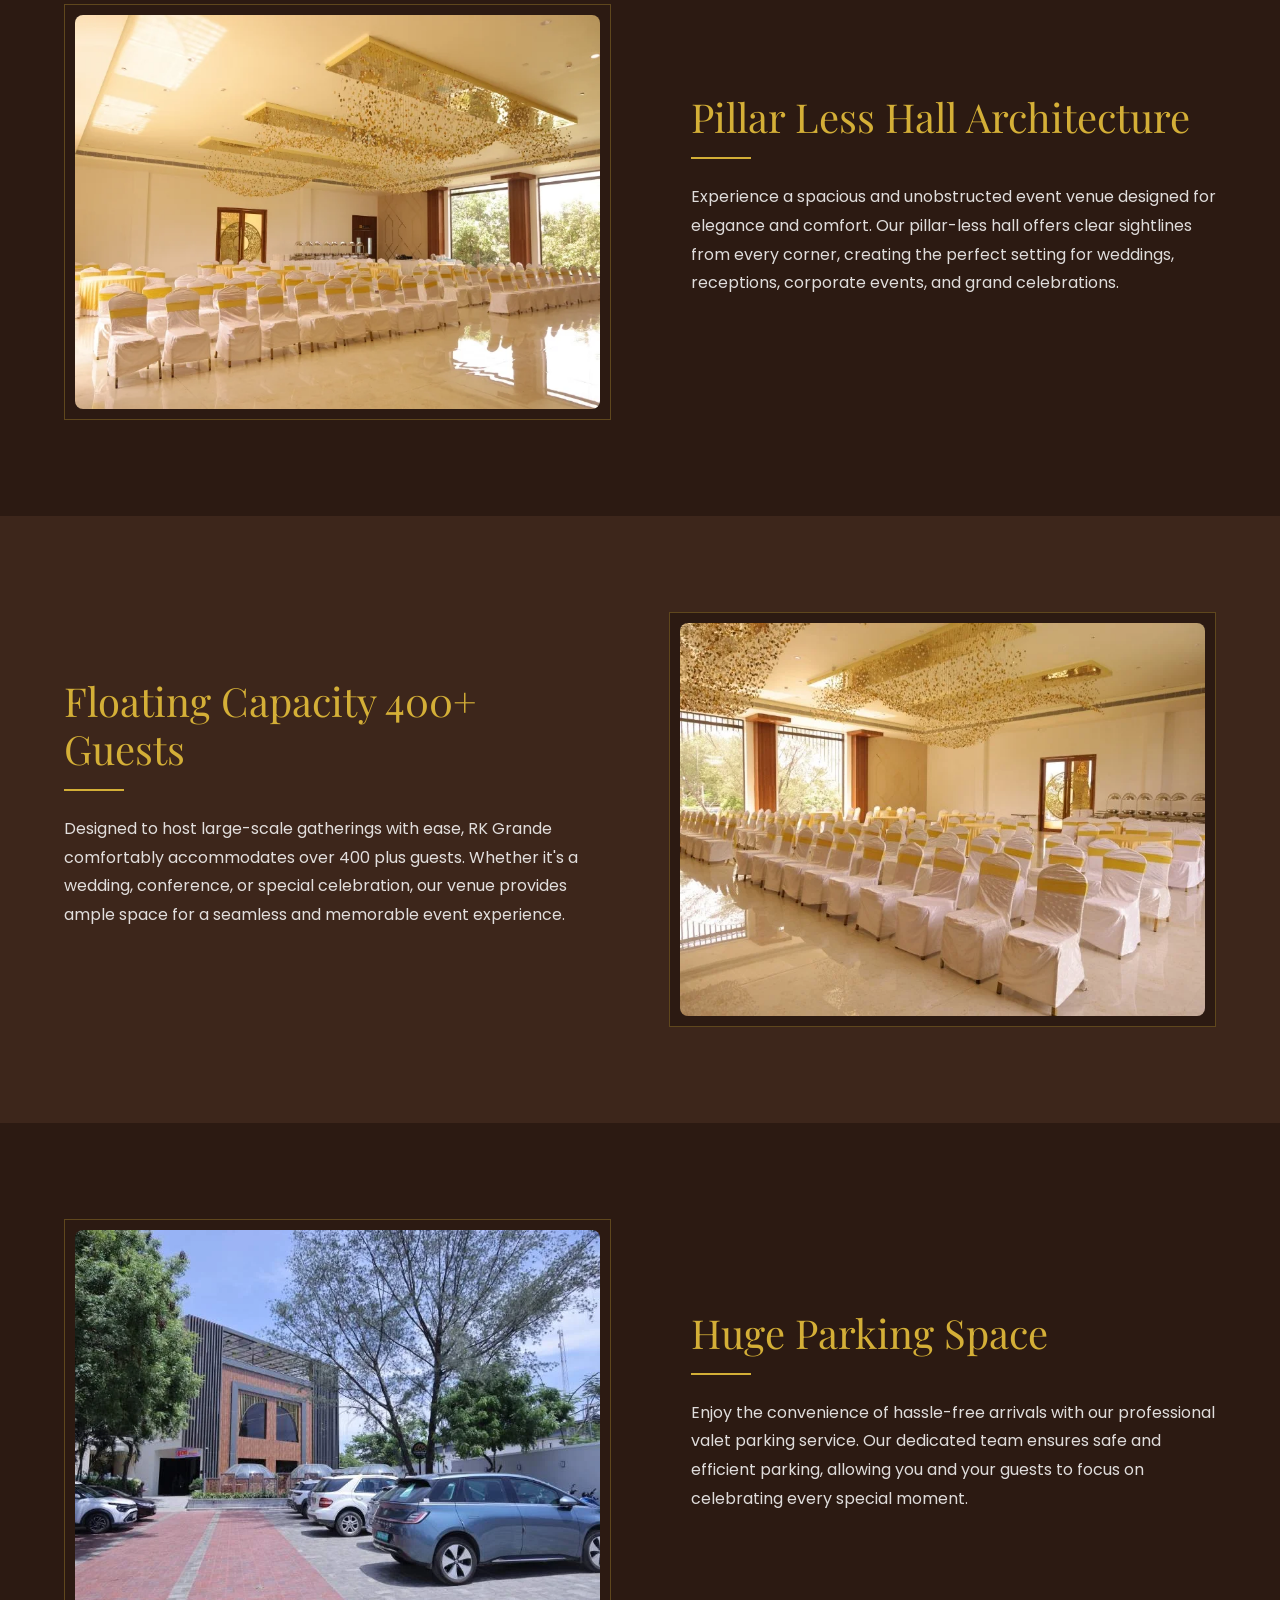
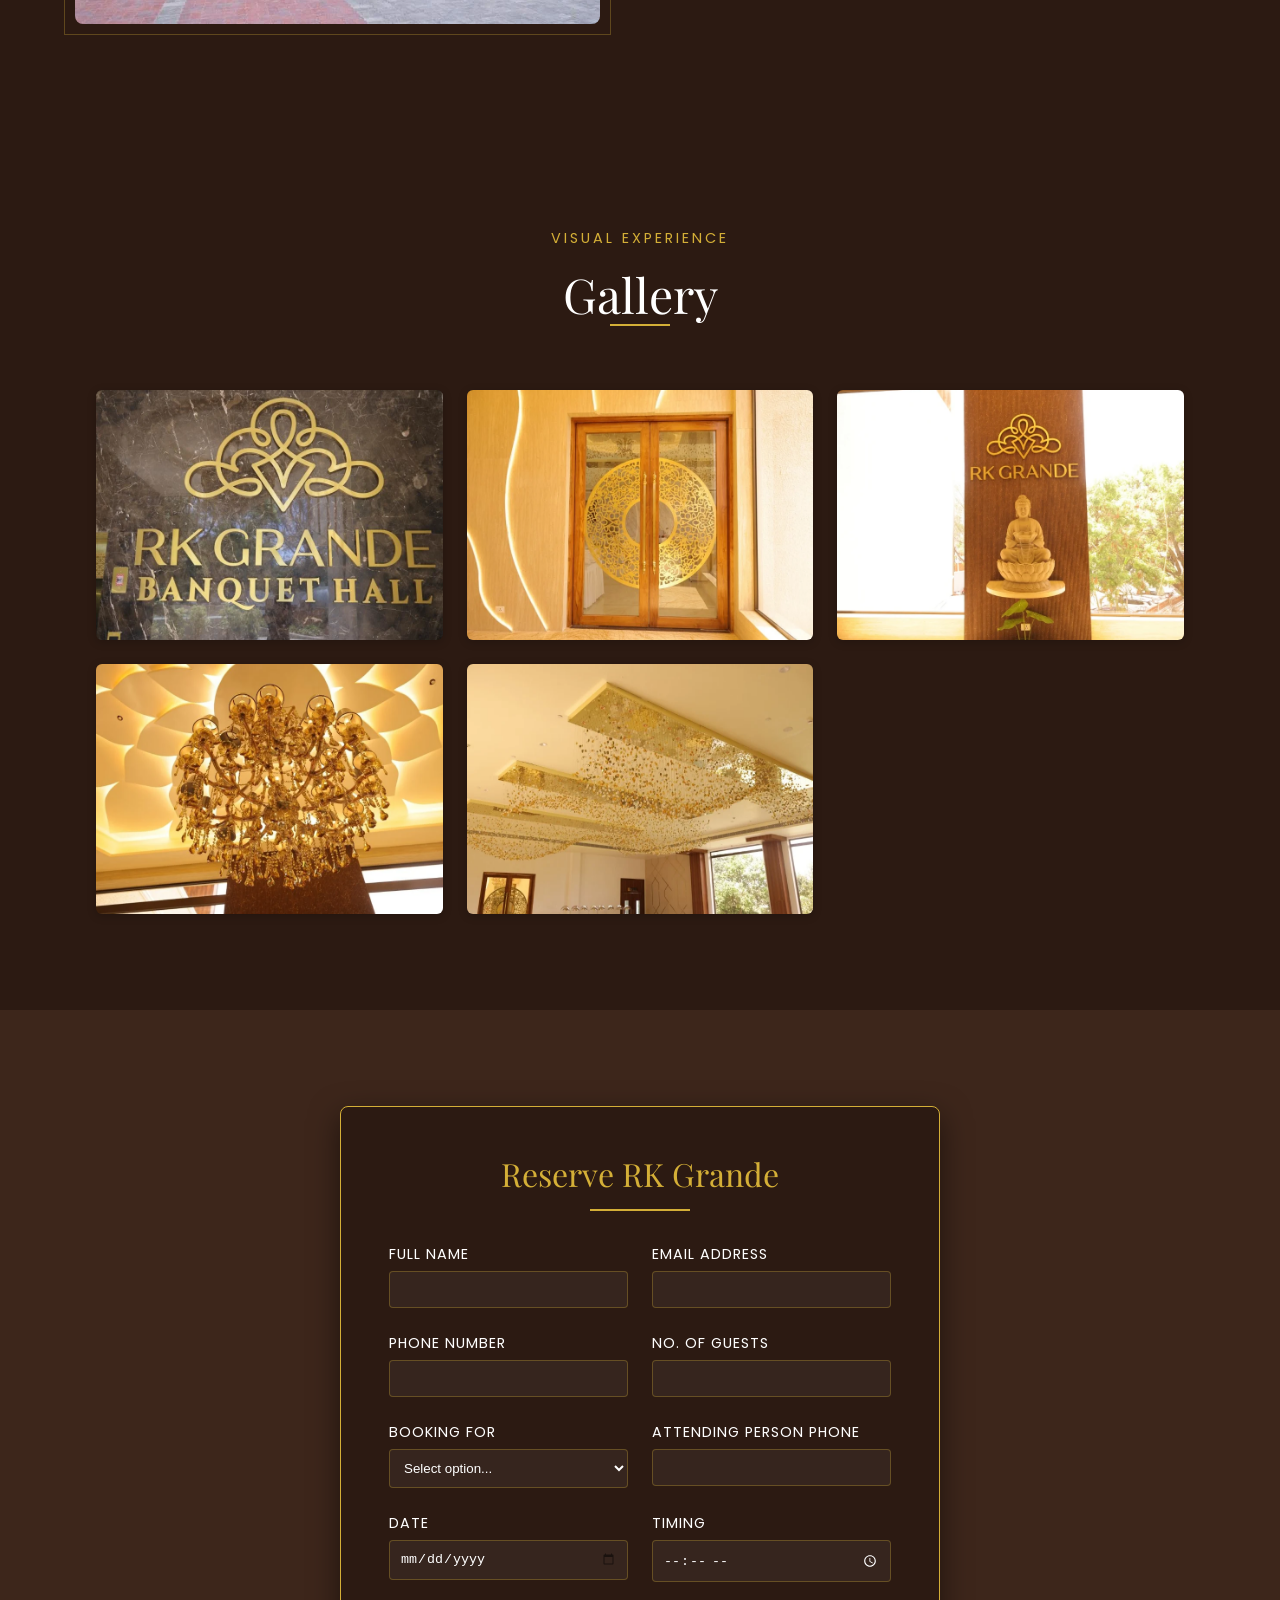
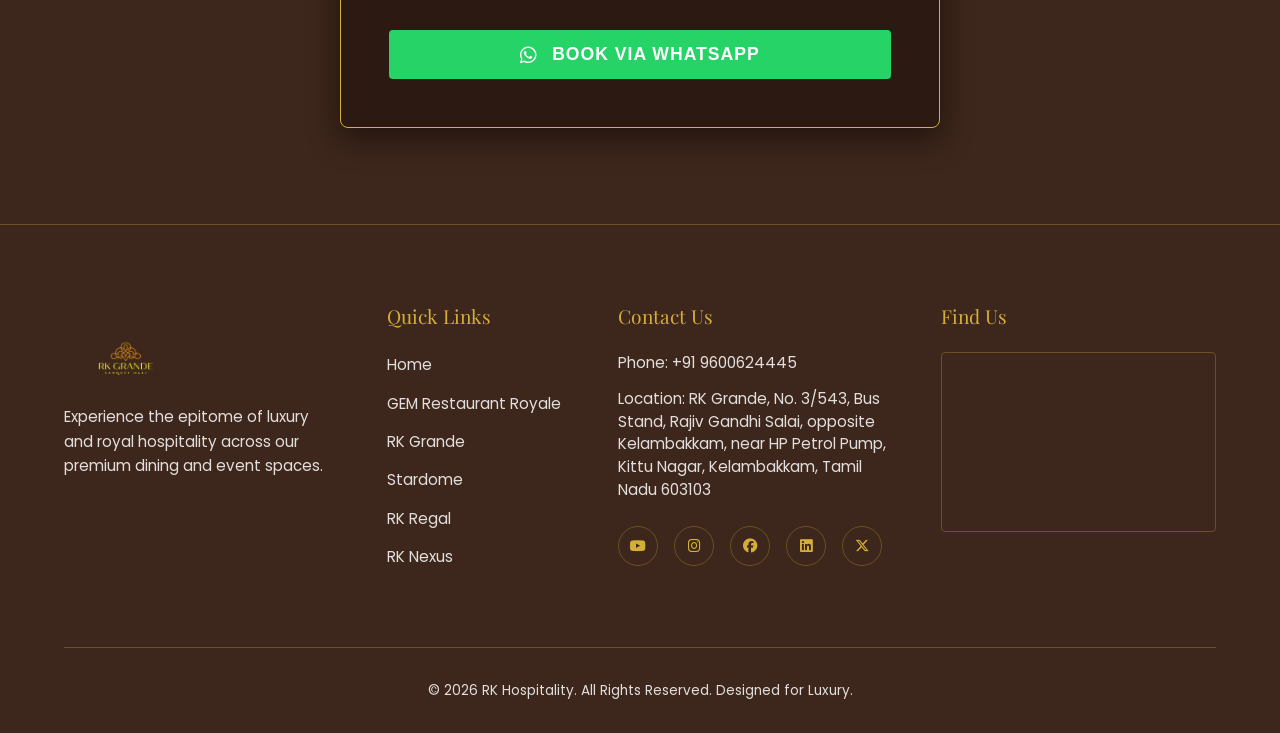
==== commit 3a9c6153: "updated" ====
--- a/banquet.html
+++ b/banquet.html
@@ -3,9 +3,10 @@
 <head>
   <meta charset="UTF-8">
   <meta name="viewport" content="width=device-width, initial-scale=1.0">
-  <title>RK Grande | Luxury Banquet Hall</title>
+  <title>RK Grande | Premium Banquet Hall</title>
   
   <link href="https://unpkg.com/aos@2.3.1/dist/aos.css" rel="stylesheet">
+  <link rel="stylesheet" href="https://cdnjs.cloudflare.com/ajax/libs/font-awesome/6.6.0/css/all.min.css">
   <link rel="stylesheet" href="css/global.css">
   <link rel="stylesheet" href="css/banquet.css">
 </head>
@@ -17,206 +18,252 @@
     <h2 class="splash-text">Welcome to <span class="splash-dynamic-text">RK Grande</span></h2>
   </div>
 
-
   <!-- Premium Sticky Header -->
   <header class="global-header">
     <div class="header-logo">
-      <a href="index.html">
-        <img src="https://supremehospitals.in/wp-content/uploads/2026/05/rk-grande-banquet-hall-logo-.jpeg" alt="RK Grande Logo">
+      <a href="index.html" style="display: flex; align-items: center; justify-content: center; background: transparent !important; box-shadow: none !important; padding: 0 !important;">
+        <img src="assets/images/rk grande logo/RK Grande Banquet Hall final files_1_11zon.webp" alt="RK Grande Logo" style="height: 120px !important; width: auto !important; object-fit: contain !important; filter: invert(1) sepia(1) saturate(5) brightness(1.6) !important; mix-blend-mode: screen !important; margin: -10px 0 !important; max-width: none !important;">
       </a>
     </div>
     <ul class="nav-links">
       <li><a href="index.html">Home</a></li>
-      <li><a href="#about">The Hall</a></li>
+      <li><a href="#about">The Venue</a></li>
+      <li><a href="#features">Features</a></li>
       <li><a href="#gallery">Gallery</a></li>
     </ul>
-    <a href="tel:+919600624445" class="header-cta">Get Details</a>
-    <button class="header-cta btn-book-now" style="margin-left: 1rem; background: var(--gold-primary); color: var(--bg-dark); border: none; cursor: pointer; padding: 0.6rem 1.5rem; font-family: var(--font-body); font-weight: 600; text-transform: uppercase; letter-spacing: 1.5px; border-radius: 4px; transition: background 0.3s ease;">Book Now</button>
+    <a href="tel:+919600624445" class="header-cta"><i class="fa-solid fa-phone"></i> Get Enquiry</a>
+    <a href="#reservations" class="header-cta btn-book-now" style="margin-left: 1rem; background: var(--gold-primary); color: var(--bg-dark); border: none; cursor: pointer; padding: 0.6rem 1.5rem; font-family: var(--font-body); font-weight: 600; text-transform: uppercase; letter-spacing: 1.5px; border-radius: 4px; text-decoration: none; transition: background 0.3s ease;">Book Now</a>
   </header>
 
   <main>
     <!-- Elegant Hero Section -->
     <section class="hospitality-hero">
       <div class="hero-background">
-        <img src="https://supremehospitals.in/wp-content/uploads/2026/05/Rk-grande-hero-section-image-scaled.jpg" alt="RK Grande Hero">
+        <img src="assets/images/hero section images/rk grande hero section.webp" alt="RK Grande Hero Section">
         <div class="hero-overlay"></div>
       </div>
       
-      <div class="hero-content" data-aos="fade-up" data-aos-duration="1500">
-        <h1 class="hero-title" style="font-family: var(--font-heading); font-size: clamp(2.5rem, 6vw, 6rem); font-style: italic; font-weight: 700; letter-spacing: 5px;">RK Grande</h1>
-        <p class="hero-subtitle">The Royal Banquet Experience</p>
+      <div class="hero-content" data-aos="fade-up" data-aos-duration="800">
+        <h1 class="hero-title">RK Grande</h1>
+        <p class="hero-subtitle">Premium Banquet Hall & Events</p>
         <div class="gold-divider-line"></div>
       </div>
     </section>
 
-    <!-- Professional About Section -->
+    <!-- A Venue of Distinction -->
     <section id="about" class="gem-about section-padding">
       <div class="about-container">
-        <div class="about-media" data-aos="fade-right">
-          <img src="https://supremehospitals.in/wp-content/uploads/2026/05/rk-grande-hall-image-.jpeg" alt="RK Grande Interior">
-        </div>
-        
-        <div class="about-text" data-aos="fade-left">
-          <span class="section-subtitle">Grandeur</span>
+        <div class="about-text" data-aos="fade-right">
+          <span class="section-subtitle">Premium Celebrations</span>
           <h2>A Venue of Distinction</h2>
           <div class="gold-divider-line small-divider left-align-div"></div>
-          <p>Host your most memorable events at RK Grande. Designed with elegance and scale in mind, our royal banquet hall provides the perfect backdrop for weddings, corporate galas, and grand celebrations.</p>
+          <p>RK Grande offers an elegant setting designed for memorable celebrations, corporate gatherings, weddings, and special occasions. With sophisticated interiors, exceptional hospitality, and versatile event spaces, we create the perfect atmosphere for every event, ensuring a seamless and unforgettable experience for you and your guests.</p>
+        </div>
+        
+        <div class="about-media" data-aos="fade-left">
+          <img src="assets/images/rk grande images/A Venue of Distinction_1_11zon.webp" alt="A Venue of Distinction" style="width: 100%; border-radius: 8px;">
+        </div>
+      </div>
+    </section>
+
+    <!-- Pillar Less Hall Architecture -->
+    <section id="features" class="gem-about section-padding" style="background-color: var(--bg-card);">
+      <div class="about-container">
+        <div class="about-media" data-aos="fade-right">
+          <img src="assets/images/rk grande images/Piller less_9_11zon.webp" alt="Pillar Less Architecture" style="width: 100%; border-radius: 8px;">
+        </div>
+        
+        <div class="about-text" data-aos="fade-left">
+          <h2>Pillar Less Hall Architecture</h2>
+          <div class="gold-divider-line small-divider left-align-div"></div>
+          <p>Experience a spacious and unobstructed event venue designed for elegance and comfort. Our pillar-less hall offers clear sightlines from every corner, creating the perfect setting for weddings, receptions, corporate events, and grand celebrations.</p>
+        </div>
+      </div>
+    </section>
+
+    <!-- Floating Capacity 400+ Guests -->
+    <section class="gem-about section-padding">
+      <div class="about-container">
+        <div class="about-text" data-aos="fade-right">
+          <h2>Floating Capacity 400+ Guests</h2>
+          <div class="gold-divider-line small-divider left-align-div"></div>
+          <p>Designed to host large-scale gatherings with ease, RK Grande comfortably accommodates over 400 plus guests. Whether it's a wedding, conference, or special celebration, our venue provides ample space for a seamless and memorable event experience.</p>
+        </div>
+        
+        <div class="about-media" data-aos="fade-left">
+          <img src="assets/images/rk grande images/floating capacity_2_11zon.webp" alt="Floating Capacity" style="width: 100%; border-radius: 8px;">
+        </div>
+      </div>
+    </section>
+
+    <!-- Huge Parking Space -->
+    <section class="gem-about section-padding" style="background-color: var(--bg-card);">
+      <div class="about-container">
+        <div class="about-media" data-aos="fade-right">
+          <img src="assets/images/rk grande images/parking 2_8_11zon.webp" alt="Huge Parking Space" style="width: 100%; border-radius: 8px;">
+        </div>
+        
+        <div class="about-text" data-aos="fade-left">
+          <h2>Huge Parking Space</h2>
+          <div class="gold-divider-line small-divider left-align-div"></div>
+          <p>Enjoy the convenience of hassle-free arrivals with our professional valet parking service. Our dedicated team ensures safe and efficient parking, allowing you and your guests to focus on celebrating every special moment.</p>
+        </div>
+      </div>
+    </section>
+
+    <!-- Gallery Section -->
+    <section id="gallery" class="gem-gallery section-padding">
+      <div class="section-title-wrapper" data-aos="fade-up">
+        <span class="section-subtitle">Visual Experience</span>
+        <h2 class="section-title">Gallery</h2>
+        <div class="gold-divider-line small-divider"></div>
+      </div>
+
+      <div style="max-width: 1200px; margin: 0 auto; padding: 0 2rem; display: grid; grid-template-columns: repeat(auto-fit, minmax(300px, 1fr)); gap: 1.5rem;" data-aos="fade-up">
+        <img src="assets/images/rk grande images/gallery 1_3_11zon.webp" alt="Gallery 1" style="width: 100%; height: 250px; object-fit: cover; border-radius: 6px; box-shadow: 0 2px 10px rgba(0,0,0,0.2); transition: transform 0.3s ease;" onmouseover="this.style.transform='scale(1.05)'" onmouseout="this.style.transform='scale(1)'">
+        <img src="assets/images/rk grande images/gallery 2_4_11zon.webp" alt="Gallery 2" style="width: 100%; height: 250px; object-fit: cover; border-radius: 6px; box-shadow: 0 2px 10px rgba(0,0,0,0.2); transition: transform 0.3s ease;" onmouseover="this.style.transform='scale(1.05)'" onmouseout="this.style.transform='scale(1)'">
+        <img src="assets/images/rk grande images/gallery 3_5_11zon.webp" alt="Gallery 3" style="width: 100%; height: 250px; object-fit: cover; border-radius: 6px; box-shadow: 0 2px 10px rgba(0,0,0,0.2); transition: transform 0.3s ease;" onmouseover="this.style.transform='scale(1.05)'" onmouseout="this.style.transform='scale(1)'">
+        <img src="assets/images/rk grande images/gallery 4_6_11zon.webp" alt="Gallery 4" style="width: 100%; height: 250px; object-fit: cover; border-radius: 6px; box-shadow: 0 2px 10px rgba(0,0,0,0.2); transition: transform 0.3s ease;" onmouseover="this.style.transform='scale(1.05)'" onmouseout="this.style.transform='scale(1)'">
+        <img src="assets/images/rk grande images/gallery 5_7_11zon.webp" alt="Gallery 5" style="width: 100%; height: 250px; object-fit: cover; border-radius: 6px; box-shadow: 0 2px 10px rgba(0,0,0,0.2); transition: transform 0.3s ease;" onmouseover="this.style.transform='scale(1.05)'" onmouseout="this.style.transform='scale(1)'">
+      </div>
+    </section>
+
+    <!-- Booking Form Section -->
+    <section id="reservations" class="gem-about section-padding">
+      <div class="about-container" style="justify-content: center;">
+        <div class="booking-container" style="background: var(--bg-dark); border: 1px solid var(--gold-primary); padding: 3rem; border-radius: 8px; max-width: 600px; width: 100%; box-shadow: 0 10px 30px rgba(0,0,0,0.5);">
+          <div class="booking-header" style="text-align: center; margin-bottom: 2rem;">
+            <h2 style="color: var(--gold-primary); font-family: var(--font-heading); font-size: 2rem;">Reserve RK Grande</h2>
+            <div class="gold-divider-line" style="margin: 10px auto 0 auto;"></div>
+          </div>
           
-          <ul class="gem-features">
-            <li><span class="gold-bullet"></span> Pillar Less Hall Architecture</li>
-            <li><span class="gold-bullet"></span> Floating Capacity 600+ Guests</li>
-            <li><span class="gold-bullet"></span> Valet Parking Available</li>
-          </ul>
-        </div>
-      </div>
-    </section>
-
-    <!-- Gallery Section -->
-    <section id="gallery" class="banquet-gallery section-padding">
-      <div class="section-title-wrapper" data-aos="fade-up">
-        <span class="section-subtitle">Event Spaces</span>
-        <h2 class="section-title">The Grand Gallery</h2>
-        <div class="gold-divider-line small-divider"></div>
-      </div>
-      
-      <div class="gallery-grid" data-aos="zoom-in" style="display: grid; grid-template-columns: repeat(2, 1fr); gap: 2rem; max-width: 1200px; margin: 0 auto;">
-        <div class="gallery-item" style="border: 1px solid var(--border-gold); padding: 5px; background: var(--bg-dark);">
-          <img src="https://supremehospitals.in/wp-content/uploads/2026/05/rk-grande-banquet-hal-ggallery-scaled.jpg" alt="RK Grande Gallery 1" style="width: 100%; height: 350px; object-fit: cover;">
-        </div>
-        <div class="gallery-item" style="border: 1px solid var(--border-gold); padding: 5px; background: var(--bg-dark);">
-          <img src="https://supremehospitals.in/wp-content/uploads/2026/05/rk-grande-gallery-2-scaled.jpg" alt="RK Grande Gallery 2" style="width: 100%; height: 350px; object-fit: cover;">
-        </div>
-        <div class="gallery-item" style="border: 1px solid var(--border-gold); padding: 5px; background: var(--bg-dark);">
-          <img src="https://supremehospitals.in/wp-content/uploads/2026/05/rk-grande-gallery-image-scaled.jpg" alt="RK Grande Gallery 3" style="width: 100%; height: 350px; object-fit: cover;">
-        </div>
-        <div class="gallery-item" style="border: 1px solid var(--border-gold); padding: 5px; background: var(--bg-dark);">
-          <img src="https://supremehospitals.in/wp-content/uploads/2026/05/rkgrande-gallery-3-scaled.jpg" alt="RK Grande Gallery 4" style="width: 100%; height: 350px; object-fit: cover;">
-        </div>
-      </div>
-    </section>
-
-    
-    
-    <!-- Booking Section (Restored) -->
-    <section id="booking" class="booking-section section-padding">
-      <div class="booking-container premium-glass-card" data-aos="fade-up">
-        <div class="booking-header">
-          <h2>Reserve RK Grande</h2>
-          <div class="gold-divider-line small-divider"></div>
-        </div>
-        
-        <form class="luxury-form">
-          <div class="form-grid">
-            <div class="input-group">
-              <label>Full Name</label>
-              <input type="text" required>
-            </div>
-            <div class="input-group">
-              <label>Contact Number</label>
-              <input type="tel" required>
-            </div>
-            <div class="input-group">
-              <label>Email Address</label>
-              <input type="email" required>
-            </div>
-            <div class="input-group">
-              <label>Function Type</label>
-              <input type="text" placeholder="Please tell your function type" required>
-            </div>
-            <div class="input-group">
-              <label>Expected Guests</label>
-              <input type="number" min="50" required>
-            </div>
-            <div class="input-group">
-              <label>Event Date</label>
-              <input type="date" required>
-            </div>
-            <div class="input-group">
-              <label>Start Time</label>
-              <input type="time" required>
-            </div>
-            <div class="input-group">
-              <label>End Time</label>
-              <input type="time" required>
-            </div>
-          </div>
-          <div class="form-actions">
-            <button type="submit" class="gold-submit-btn">Submit Inquiry</button>
-          </div>
-        </form>
+          <form style="display: flex; flex-direction: column; gap: 1.5rem;">
+            <div style="display: grid; grid-template-columns: 1fr 1fr; gap: 1.5rem;">
+              <div>
+                <label style="display: block; margin-bottom: 5px; color: var(--text-light); font-size: 0.9rem; text-transform: uppercase; letter-spacing: 1px;">Full Name</label>
+                <input type="text" required style="width: 100%; padding: 10px; background: rgba(255,255,255,0.05); border: 1px solid var(--border-gold); color: white; border-radius: 4px;">
+              </div>
+              <div>
+                <label style="display: block; margin-bottom: 5px; color: var(--text-light); font-size: 0.9rem; text-transform: uppercase; letter-spacing: 1px;">Email Address</label>
+                <input type="email" required style="width: 100%; padding: 10px; background: rgba(255,255,255,0.05); border: 1px solid var(--border-gold); color: white; border-radius: 4px;">
+              </div>
+            </div>
+            <div style="display: grid; grid-template-columns: 1fr 1fr; gap: 1.5rem;">
+              <div>
+                <label style="display: block; margin-bottom: 5px; color: var(--text-light); font-size: 0.9rem; text-transform: uppercase; letter-spacing: 1px;">Phone Number</label>
+                <input type="tel" required style="width: 100%; padding: 10px; background: rgba(255,255,255,0.05); border: 1px solid var(--border-gold); color: white; border-radius: 4px;">
+              </div>
+              <div>
+                <label style="display: block; margin-bottom: 5px; color: var(--text-light); font-size: 0.9rem; text-transform: uppercase; letter-spacing: 1px;">No. of Guests</label>
+                <input type="number" min="0" required style="width: 100%; padding: 10px; background: rgba(255,255,255,0.05); border: 1px solid var(--border-gold); color: white; border-radius: 4px;">
+              </div>
+            </div>
+            <div style="display: grid; grid-template-columns: 1fr 1fr; gap: 1.5rem;">
+              <div>
+                <label style="display: block; margin-bottom: 5px; color: var(--text-light); font-size: 0.9rem; text-transform: uppercase; letter-spacing: 1px;">Booking For</label>
+                <select required style="width: 100%; padding: 10px; background: rgba(255,255,255,0.05); border: 1px solid var(--border-gold); color: white; border-radius: 4px;">
+                  <option value="" disabled selected style="color: black;">Select option...</option>
+                  <option value="myself" style="color: black;">Myself</option>
+                  <option value="someone_else" style="color: black;">Someone Else</option>
+                </select>
+              </div>
+              <div>
+                <label style="display: block; margin-bottom: 5px; color: var(--text-light); font-size: 0.9rem; text-transform: uppercase; letter-spacing: 1px;">Attending Person Phone</label>
+                <input type="tel" style="width: 100%; padding: 10px; background: rgba(255,255,255,0.05); border: 1px solid var(--border-gold); color: white; border-radius: 4px;">
+              </div>
+            </div>
+            <div style="display: grid; grid-template-columns: 1fr 1fr; gap: 1.5rem;">
+              <div>
+                <label style="display: block; margin-bottom: 5px; color: var(--text-light); font-size: 0.9rem; text-transform: uppercase; letter-spacing: 1px;">Date</label>
+                <input type="date" required style="width: 100%; padding: 10px; background: rgba(255,255,255,0.05); border: 1px solid var(--border-gold); color: white; border-radius: 4px; color-scheme: dark;">
+              </div>
+              <div>
+                <label style="display: block; margin-bottom: 5px; color: var(--text-light); font-size: 0.9rem; text-transform: uppercase; letter-spacing: 1px;">Timing</label>
+                <input type="time" required style="width: 100%; padding: 10px; background: rgba(255,255,255,0.05); border: 1px solid var(--border-gold); color: white; border-radius: 4px; color-scheme: dark;">
+              </div>
+            </div>
+            <button type="submit" style="margin-top: 1.5rem; width: 100%; padding: 14px; background: #25D366; color: white; font-weight: 600; text-transform: uppercase; border: none; border-radius: 4px; cursor: pointer; font-size: 1.1rem; letter-spacing: 1px; transition: background 0.3s ease;"><i class="fa-brands fa-whatsapp" style="font-size: 1.2rem; margin-right: 8px; vertical-align: middle;"></i> Book Via WhatsApp</button>
+          </form>
+        </div>
       </div>
     </section>
 
     <!-- Booking Modal -->
     <div id="bookingModal" class="booking-modal-overlay">
-      <div class="booking-modal-content premium-glass-card">
-        <span class="close-modal">&times;</span>
-        
-        <div class="booking-header">
-          <h2>Reserve RK Grande</h2>
-          <div class="gold-divider-line small-divider"></div>
-        </div>
-        
-        <form class="luxury-form">
-          <div class="form-grid">
-            <div class="input-group">
-              <label>Full Name</label>
-              <input type="text" required>
-            </div>
-            <div class="input-group">
-              <label>Contact Number</label>
-              <input type="tel" required>
-            </div>
-            <div class="input-group">
-              <label>Email Address</label>
-              <input type="email" required>
-            </div>
-            <div class="input-group">
-              <label>Function Type</label>
-              <input type="text" placeholder="Please tell your function type" required>
-            </div>
-            <div class="input-group">
-              <label>Expected Guests</label>
-              <input type="number" min="50" required>
-            </div>
-            <div class="input-group">
-              <label>Event Date</label>
-              <input type="date" required>
-            </div>
-            <div class="input-group">
-              <label>Start Time</label>
-              <input type="time" required>
-            </div>
-            <div class="input-group">
-              <label>End Time</label>
-              <input type="time" required>
-            </div>
-          </div>
-          <div class="form-actions">
-            <button type="submit" class="gold-submit-btn">Submit Inquiry</button>
-          </div>
+      <div class="booking-modal-content" style="background: var(--bg-dark); border: 1px solid var(--gold-primary); padding: 3rem; border-radius: 8px; max-width: 600px; width: 90%; position: relative;">
+        <span class="close-modal" style="position: absolute; top: 15px; right: 25px; font-size: 2rem; cursor: pointer; color: var(--text-muted);">&times;</span>
+        
+        <div class="booking-header" style="text-align: center; margin-bottom: 2rem;">
+          <h2 style="color: var(--gold-primary); font-family: var(--font-heading); font-size: 2rem;">Reserve RK Grande</h2>
+          <div class="gold-divider-line" style="margin-top: 10px;"></div>
+        </div>
+        
+        <form style="display: flex; flex-direction: column; gap: 1.5rem;">
+          <div style="display: grid; grid-template-columns: 1fr 1fr; gap: 1.5rem;">
+            <div>
+              <label style="display: block; margin-bottom: 5px; color: var(--text-light);">Full Name</label>
+              <input type="text" required style="width: 100%; padding: 10px; background: rgba(255,255,255,0.05); border: 1px solid var(--border-gold); color: white; border-radius: 4px;">
+            </div>
+            <div>
+              <label style="display: block; margin-bottom: 5px; color: var(--text-light);">Email Address</label>
+              <input type="email" required style="width: 100%; padding: 10px; background: rgba(255,255,255,0.05); border: 1px solid var(--border-gold); color: white; border-radius: 4px;">
+            </div>
+          </div>
+          <div style="display: grid; grid-template-columns: 1fr 1fr; gap: 1.5rem;">
+            <div>
+              <label style="display: block; margin-bottom: 5px; color: var(--text-light);">Phone Number</label>
+              <input type="tel" required style="width: 100%; padding: 10px; background: rgba(255,255,255,0.05); border: 1px solid var(--border-gold); color: white; border-radius: 4px;">
+            </div>
+            <div>
+              <label style="display: block; margin-bottom: 5px; color: var(--text-light);">No. of Guests</label>
+              <input type="number" min="0" required style="width: 100%; padding: 10px; background: rgba(255,255,255,0.05); border: 1px solid var(--border-gold); color: white; border-radius: 4px;">
+            </div>
+          </div>
+          <div style="display: grid; grid-template-columns: 1fr 1fr; gap: 1.5rem;">
+            <div>
+              <label style="display: block; margin-bottom: 5px; color: var(--text-light);">Booking For</label>
+              <select required style="width: 100%; padding: 10px; background: rgba(255,255,255,0.05); border: 1px solid var(--border-gold); color: white; border-radius: 4px;">
+                <option value="" disabled selected style="color: black;">Select option...</option>
+                <option value="myself" style="color: black;">Myself</option>
+                <option value="someone_else" style="color: black;">Someone Else</option>
+              </select>
+            </div>
+            <div>
+              <label style="display: block; margin-bottom: 5px; color: var(--text-light);">Attending Person Phone</label>
+              <input type="tel" style="width: 100%; padding: 10px; background: rgba(255,255,255,0.05); border: 1px solid var(--border-gold); color: white; border-radius: 4px;">
+            </div>
+          </div>
+          <div style="display: grid; grid-template-columns: 1fr 1fr; gap: 1.5rem;">
+            <div>
+              <label style="display: block; margin-bottom: 5px; color: var(--text-light);">Date</label>
+              <input type="date" required style="width: 100%; padding: 10px; background: rgba(255,255,255,0.05); border: 1px solid var(--border-gold); color: white; border-radius: 4px; color-scheme: dark;">
+            </div>
+            <div>
+              <label style="display: block; margin-bottom: 5px; color: var(--text-light);">Timing</label>
+              <input type="time" required style="width: 100%; padding: 10px; background: rgba(255,255,255,0.05); border: 1px solid var(--border-gold); color: white; border-radius: 4px; color-scheme: dark;">
+            </div>
+          </div>
+          <button type="submit" style="margin-top: 1rem; width: 100%; padding: 12px; background: #25D366; color: white; font-weight: 600; text-transform: uppercase; border: none; border-radius: 4px; cursor: pointer; font-size: 1.1rem; transition: background 0.3s ease;"><i class="fa-brands fa-whatsapp" style="font-size: 1.2rem; margin-right: 8px; vertical-align: middle;"></i> Book Via WhatsApp</button>
         </form>
-      
       </div>
     </div>
-
   </main>
 
-    <!-- Professional Footer -->
+  <!-- Professional Footer -->
   <footer class="global-footer">
     <div class="footer-top">
-      <div class="footer-brand">
-        <img src="https://supremehospitals.in/wp-content/uploads/2026/05/rk-grande-banquet-hall-logo-.jpeg" alt="RK Grande Logo" class="footer-logo">
-        <p>Experience the epitome of luxury and royal hospitality across our premium dining and event spaces.</p>
+      <div class="footer-brand" style="display: flex; flex-direction: column; align-items: flex-start;">
+        <img src="assets/images/rk grande logo/RK Grande Banquet Hall final files_1_11zon.webp" alt="RK Grande Logo" style="height: 120px !important; width: auto !important; object-fit: contain !important; filter: invert(1) sepia(1) saturate(5) brightness(1.6) !important; mix-blend-mode: screen !important; margin: -10px 0 !important; padding: 0 !important; background: transparent !important; max-width: none !important; border: none !important; transform: none !important;">
+        <p style="position: relative; z-index: 2;">Experience the epitome of luxury and royal hospitality across our premium dining and event spaces.</p>
       </div>
       
       <div class="footer-col">
         <h4>Quick Links</h4>
         <ul class="footer-links">
           <li><a href="index.html">Home</a></li>
-          <li><a href="gem.html">GEM Restaurant</a></li>
+          <li><a href="gem.html">GEM Restaurant Royale</a></li>
           <li><a href="banquet.html">RK Grande</a></li>
-          <li><a href="stardom.html">Stardom</a></li>
+          <li><a href="stardom.html">Stardome</a></li>
           <li><a href="regal.html">RK Regal</a></li>
           <li><a href="nexus.html">RK Nexus</a></li>
         </ul>
@@ -225,12 +272,15 @@
       <div class="footer-col footer-contact">
         <h4>Contact Us</h4>
         <p>Phone: <a href="tel:+919600624445" style="color:var(--text-muted);">+91 9600624445</a></p>
-        <p>Email: <a href="mailto:reservations@rkhospitality.com" style="color:var(--text-muted);">reservations@rkhospitality.com</a></p>
+
         <p>Location: RK Grande, No. 3/543, Bus Stand, Rajiv Gandhi Salai, opposite Kelambakkam, near HP Petrol Pump, Kittu Nagar, Kelambakkam, Tamil Nadu 603103</p>
         
         <div class="social-icons">
-          <a href="#" aria-label="YouTube"><i class="fa-brands fa-youtube"></i></a>
-          <a href="#" aria-label="Instagram"><i class="fa-brands fa-instagram"></i></a>
+          <a href="https://www.youtube.com/@RKHospitalityofficial" target="_blank" aria-label="YouTube"><i class="fa-brands fa-youtube"></i></a>
+          <a href="https://www.instagram.com/rkhospitalityofficial/" target="_blank" aria-label="Instagram"><i class="fa-brands fa-instagram"></i></a>
+          <a href="https://www.facebook.com/profile.php?id=61587231205655" target="_blank" aria-label="Facebook"><i class="fa-brands fa-facebook"></i></a>
+          <a href="https://www.linkedin.com/company/rk-hospitality_official/" target="_blank" aria-label="LinkedIn"><i class="fa-brands fa-linkedin"></i></a>
+          <a href="https://x.com/rkhospitality_" target="_blank" aria-label="X (Twitter)"><i class="fa-brands fa-x-twitter"></i></a>
         </div>
       </div>
       
@@ -250,5 +300,16 @@
 
   <script src="https://unpkg.com/aos@2.3.1/dist/aos.js"></script>
   <script src="js/global.js"></script>
+
+  <!-- Floating Contact Buttons -->
+  <div class="floating-contact">
+    <a href="https://wa.me/919600624445" class="float-btn whatsapp" target="_blank" aria-label="WhatsApp">
+      <i class="fa-brands fa-whatsapp"></i>
+    </a>
+    <a href="tel:+919600624445" class="float-btn phone" aria-label="Call">
+      <i class="fa-solid fa-phone"></i>
+    </a>
+  </div>
+
 </body>
-</html>
+</html>
--- a/css/global.css
+++ b/css/global.css
@@ -1,5 +1,5 @@
 @import url('https://fonts.googleapis.com/css2?family=Playfair+Display:ital,wght@0,400;0,600;0,700;1,400;1,700&family=Poppins:wght@300;400;500;600&display=swap');
-@import url('https://cdnjs.cloudflare.com/ajax/libs/font-awesome/6.4.0/css/all.min.css');
+@import url('https://cdnjs.cloudflare.com/ajax/libs/font-awesome/6.6.0/css/all.min.css');
 
 :root {
   /* Brownish and Golden Palette */
@@ -441,37 +441,33 @@
 }
 
 /* =========================================
-   WELCOME SPLASH ANIMATION
+   WELCOME SPLASH ANIMATION (GPU Accelerated & Smooth)
    ========================================= */
 .welcome-splash {
   position: fixed;
   top: 0; left: 0; width: 100vw; height: 100vh;
   z-index: 999999;
-  pointer-events: none;
+  background: var(--bg-dark);
   display: flex;
   align-items: center;
   justify-content: center;
-  overflow: hidden;
+  animation: splashFadeOut 0.8s cubic-bezier(0.77, 0, 0.175, 1) 1.2s forwards;
+  pointer-events: none;
 }
 
 .splash-curtain {
-  position: absolute;
-  top: 0; left: 0; width: 100%; height: 100%;
-  background: var(--bg-dark); /* Deep brown/black */
-  clip-path: ellipse(0% 0% at 0% 0%);
-  animation: splashSweep 3.5s cubic-bezier(0.77, 0, 0.175, 1) forwards;
+  display: none; /* Removed janky clip-path */
 }
 
 .splash-text {
-  position: relative;
   color: var(--text-light);
   font-family: var(--font-heading);
-  font-size: clamp(2rem, 5vw, 4rem);
+  font-size: clamp(2.5rem, 5vw, 4rem);
   letter-spacing: 2px;
   text-align: center;
   opacity: 0;
-  transform: translateY(20px);
-  animation: splashTextAppear 3.5s ease-in-out forwards;
+  transform: scale(0.95);
+  animation: splashTextAppear 1.2s cubic-bezier(0.2, 0.8, 0.2, 1) forwards;
 }
 
 .splash-dynamic-text {
@@ -479,20 +475,19 @@
   font-style: italic;
   display: block;
   margin-top: 0.5rem;
-  font-size: clamp(2.5rem, 6vw, 5rem);
-}
-
-@keyframes splashSweep {
-  0% { clip-path: ellipse(0% 0% at 0% 0%); }
-  25% { clip-path: ellipse(80% 120% at 0% 50%); } 
-  75% { clip-path: ellipse(80% 120% at 0% 50%); } 
-  100% { clip-path: ellipse(0% 0% at 0% 0%); }
+  font-size: clamp(3rem, 6vw, 5rem);
+}
+
+@keyframes splashFadeOut {
+  0% { opacity: 1; transform: translateY(0); visibility: visible; }
+  100% { opacity: 0; transform: translateY(-100%); visibility: hidden; }
 }
 
 @keyframes splashTextAppear {
-  0%, 20% { opacity: 0; transform: translateY(20px); }
-  35%, 65% { opacity: 1; transform: translateY(0); }
-  80%, 100% { opacity: 0; transform: translateY(-20px); }
+  0% { opacity: 0; transform: scale(0.95) translateY(20px); }
+  30% { opacity: 1; transform: scale(1) translateY(0); }
+  80% { opacity: 1; transform: scale(1) translateY(0); }
+  100% { opacity: 0; transform: scale(1.05) translateY(-20px); }
 }
 
 /* Base mobile responsive tweaks */
@@ -684,7 +679,7 @@
   
   /* 4. Welcome Splash - Full screen sweep instead of awkward left-side curve on narrow screens */
   .splash-curtain {
-    animation: splashSweepMobile 3.5s cubic-bezier(0.77, 0, 0.175, 1) forwards !important;
+    animation: splashSweepMobile 1.2s cubic-bezier(0.77, 0, 0.175, 1) forwards !important;
   }
   .splash-text {
     font-size: 1.5rem !important;
@@ -775,3 +770,201 @@
     padding-right: 20px; /* Space for the X button */
   }
 }
+
+
+/* Robust White Badge Logo Display */
+.header-logo a {
+  display: inline-flex;
+  align-items: center;
+  gap: 15px;
+  background: #ffffff;
+  padding: 8px 20px;
+  border-radius: 8px;
+  height: 70px;
+  box-shadow: 0 4px 15px rgba(0,0,0,0.2);
+}
+.header-logo img {
+  height: 100% !important;
+  width: auto !important;
+  object-fit: contain !important;
+  background: transparent !important;
+  box-shadow: none !important;
+  margin: 0 !important;
+  padding: 0 !important;
+}
+.footer-logo {
+  height: 90px !important; 
+  width: auto !important;
+  background: #ffffff !important;
+  padding: 10px 20px !important;
+  border-radius: 8px !important;
+  margin-bottom: 1rem !important;
+  object-fit: contain !important;
+}
+
+
+/* Floating Contact Buttons */
+.floating-contact {
+  position: fixed;
+  bottom: 25px;
+  right: 25px;
+  display: flex;
+  flex-direction: column;
+  gap: 15px;
+  z-index: 9999;
+}
+.float-btn {
+  width: 55px;
+  height: 55px;
+  border-radius: 50%;
+  display: flex;
+  justify-content: center;
+  align-items: center;
+  font-size: 26px;
+  color: white;
+  text-decoration: none;
+  box-shadow: 0 4px 15px rgba(0,0,0,0.4);
+  transition: transform 0.3s ease, box-shadow 0.3s ease;
+}
+.float-btn:hover {
+  transform: scale(1.1);
+  box-shadow: 0 6px 20px rgba(0,0,0,0.6);
+  color: white;
+}
+.float-btn.whatsapp { background-color: #25D366; }
+.float-btn.phone { background-color: var(--gold-primary); }
+
+@media (max-width: 768px) {
+  .floating-contact {
+    bottom: 20px;
+    right: 20px;
+    gap: 10px;
+  }
+  .float-btn {
+    width: 45px;
+    height: 45px;
+    font-size: 20px;
+  }
+}
+
+/* Fix to ensure 50/50 split on about-container and prevent media from crushing text */
+.about-container {
+  display: flex;
+  align-items: center;
+  gap: 5rem;
+  max-width: 1200px;
+  margin: 0 auto;
+}
+
+.about-text {
+  flex: 1;
+  min-width: 300px;
+}
+
+.about-media {
+  flex: 1;
+  min-width: 0; /* Critical: prevents video/img intrinsic width from overpowering flex container */
+  max-width: 50%;
+}
+
+@media (max-width: 992px) {
+  .about-container {
+    flex-direction: column !important;
+  }
+  .about-media, .about-text {
+    max-width: 100%;
+    width: 100%;
+  }
+}
+
+/* =========================================
+   ULTIMATE MOBILE VIEW OPTIMIZATIONS
+   ========================================= */
+@media (max-width: 992px) {
+  /* Fix layout padding and gaps for tablets/mobiles */
+  .section-padding {
+    padding: 4rem 1.5rem !important;
+  }
+  
+  .about-container {
+    gap: 2.5rem !important;
+  }
+  
+  .about-text h2 {
+    font-size: 2rem !important;
+  }
+  
+  /* Hero Sections - Give them presence on mobile */
+  .hospitality-hero {
+    height: 75vh !important;
+    min-height: 500px !important;
+    max-height: none !important;
+  }
+  
+  .hero-title {
+    font-size: 3.5rem !important;
+  }
+  
+  .hero-subtitle {
+    font-size: 1rem !important;
+    letter-spacing: 3px !important;
+  }
+  
+  /* Footer mobile view fixing */
+  .footer-top {
+    gap: 2rem !important;
+  }
+  
+  .footer-brand .footer-logo {
+    height: 80px !important;
+  }
+  
+  .global-footer {
+    padding: 3rem 1.5rem 1rem !important;
+  }
+  
+  /* Fix Booking Modal inputs from being squished */
+  .booking-modal-content {
+    padding: 2rem !important;
+  }
+  
+  form div[style*="display: grid"] {
+    grid-template-columns: 1fr !important;
+    gap: 1rem !important;
+  }
+}
+
+@media (max-width: 480px) {
+  /* Smaller mobile specific */
+  .hero-title {
+    font-size: 2.8rem !important;
+  }
+  
+  .section-padding {
+    padding: 3rem 1rem !important;
+  }
+  
+  .about-container {
+    gap: 2rem !important;
+  }
+  
+  .about-media img, .about-media video {
+    border-radius: 6px !important;
+  }
+  
+  .header-logo img {
+    height: 45px !important;
+  }
+  
+  .header-logo a {
+    height: 55px !important;
+    padding: 5px 12px !important;
+  }
+}
+
+/* Remove any bad landscape forced heights from previous media queries */
+@media (max-width: 768px) {
+  .hospitality-hero {
+    height: 75vh !important;
+  }
+}
